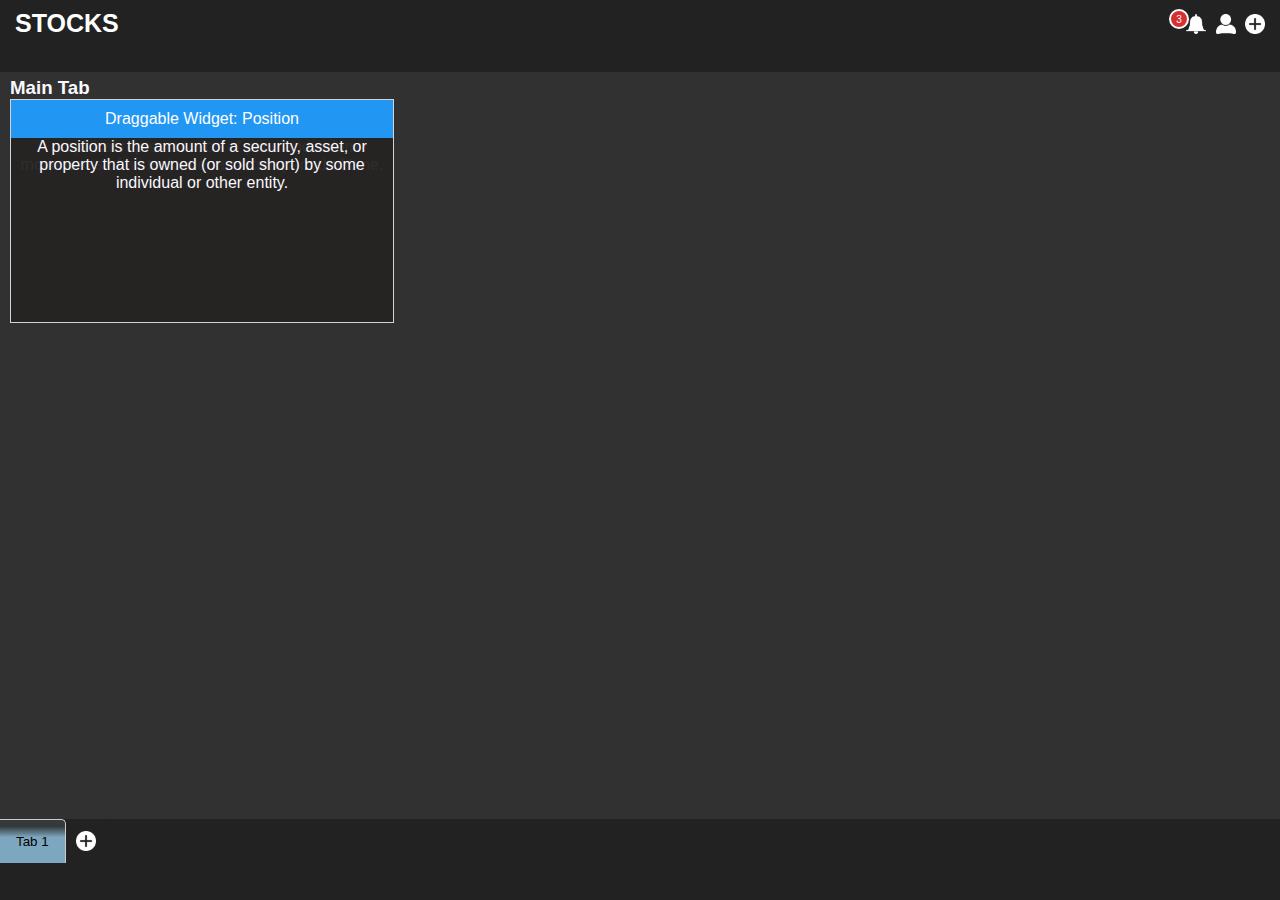
==== index.html @ 431c533c "Added Drag-able and Resizable divs (Widget windows)" ====
<!DOCTYPE html>
<html lang="en">
<head>
	<meta charset="UTF-8">
	<meta name="viewport" content="width=device-width, initial-scale=1.0">
	<title>Stocks</title>
	<link rel="stylesheet" href="./css/main_styles.css">
	<script type="text/javascript" src="./js/custom_js.js"></script>
</head>
<body>
	<header>
		<h1>stocks</h1>
		<div class = "icons">
			<div class = "notification">
	  			<a href = "#">
	  				<div class = "notBtn" href = "#">
	    				<div class = "number">3</div>
	    				<img class="fas" src="./images/36238.png" alt="">
	      				<div class = "box">
	        				<div class = "display">
	          					<div class = "nothing"> 
	            					<i class="fas fa-child stick"></i> 
	            					<div class = "cent">No Notifications</div>
	          					</div>
	          					<div class = "cont">
	             					<div class = "sec new">
	               						<a href = "#">
	               							<div class = "div_content_notification">
	                							<p class = "prof-main-txt"><img class = "" src = "./images/1633249.png">This notification is marked unread</p>
	                							<p class = "prof-sub-txt">11/7/2021 - 2:30 pm</p>
	                						</div>
	               						</a>
	            					</div>
	            					<div class = "sec new">
	               						<a href = "#">
	               							<div class = "div_content_notification">
	                							<p class = "prof-main-txt"><img class = "" src = "./images/1633249.png">This notification is marked unread</p>
	                							<p class = "prof-sub-txt">12/7/2021 - 2:00 am</p>
	                						</div>
	               						</a>
	            					</div>
	            					<div class = "sec">
	               						<a href = "#">
	               							<div class = "div_content_notification">
	                							<p class = "prof-main-txt"><img class = "" src = "./images/1633249.png">This notification is marked read</p>
	                							<p class = "prof-sub-txt">24/7/2021 - 6:30 pm</p>
	                						</div>
	               						</a>
	            					</div>
	            					<div class = "sec new">
	               						<a href = "#">
	               							<div class = "div_content_notification">
	                							<p class = "prof-main-txt"><img class = "" src = "./images/1633249.png">This notification is marked unread</p>
	                							<p class = "prof-sub-txt">25/7/2021 - 7:30 am</p>
	                						</div>
	               						</a>
	            					</div>
	             					
	         					</div>
	        				</div>
	     				</div>
	  				</div>
	    		</a>
			</div>
			<a href = "#"><img class="fas" src="./images/1633249.png" alt=""></a>
			<a href = "#"><img class="fas" src="./images/1970474.png" alt=""></a>
		</div>
	</header>
	<section id="middle-section">
		<!-- Tab content -->
		<div id="tab0" class="tabcontent">
		  <h3>Main Tab</h3>
		  <div class="popup">
		    <div class="popup-header">Draggable Widget: Quote</div>
		    <p>A stock quote is the price of a stock as quoted on an exchange. A basic quote for a specific stock provides information, such as its bid and ask price, last traded price, and volume traded.</p>
		  </div>

		  <div class="popup">
		    <div class="popup-header noselect">Draggable Widget: Order</div>
		    <p>An order is an instruction that an investor gives to buy or sell stocks on a trading platform or to a stock broker.</p>
		  </div>
		  <div class="popup">
		    <div class="popup-header noselect">Draggable Widget: Chart</div>
		    <p>A graphical representation of price and volume movements of a stock over a certain period of time.</p>
		  </div>
		  <div class="popup">
		    <div class="popup-header noselect">Draggable Widget: Position</div>
		    <p>A position is the amount of a security, asset, or property that is owned (or sold short) by some individual or other entity.</p>
		  </div>
		</div>
		

	</section>
	<footer>
		<div id="tab">
		  <button class="tablinks active" id="btnId0" onclick="openTab(this.id, 'tab0')">Tab 1
		  	<!-- <em class="tab-close">&times;</em> -->
		  </button>
		</div>
		<div id="button-tab">
			<button class="plus-image" onclick="addNewTab()"><img class="fas" src="./images/1970474.png" alt=""></button>
		</div>	

	</footer>

	<script type="text/javascript">
		
	</script>
</body>
</html>
---- css/main_styles.css ----
*{
		margin: 0;
		padding: 0;
		border:  none;
		outline: none;
		box-sizing: border-box;
	}

	a{
      text-decoration: none;
      color: black;
    }

    a:visited{
      color: black;
    }

    .box::-webkit-scrollbar-track
    {
      -webkit-box-shadow: inset 0 0 6px rgba(0,0,0,0.3);
      background-color: #F5F5F5;
      border-radius: 5px
    }

    .box::-webkit-scrollbar
    {
      width: 10px;
      background-color: #F5F5F5;
      border-radius: 5px
    }

    .box::-webkit-scrollbar-thumb
    {
      background-color: black;
      border: 2px solid black;
      border-radius: 5px
    }

    /*Header Section*/


   header {
   	-moz-box-shadow: 10px 10px 23px 0px rgba(2, 155, 247,0.2);
   	box-shadow: 10px 10px 23px 0px rgba(2, 155, 247,0.2);
   	height: 8vh;
   	vertical-align: middle;
   	padding: 1vh 10px;
   	background-color: #222;
   }

    h1 {
    	float: left;
    	padding: 0px 5px;
    	font-size: 25px;
    	text-transform: uppercase;
    	font-family: inherit;
    	/* display: block; */
    	margin: 0px;
    	color: #fff;
    }

    body{
      margin: 0;
      padding: 0;
      font-family: 'Raleway', sans-serif;
    }

    .icons {
    	display: inline;
    	float: right;
    	padding: 0px 0px 0px 0px;
    	
    }

    .notification{
      /*padding-top: 30px;*/
      position: relative;
      display: inline-block;
    }

   .number {
   	height: 20px;
   	width: 20px;
   	background-color: #d63031;
   	border-radius: 20px;
   	color: white;
   	text-align: center;
   	position: absolute;
   	top: 0px;
   	left: -68%;
   	padding: 3px;
   	border-style: solid;
   	border-width: 2px;
   	font-size: x-small;
   }

    .number:empty {
       display: none;
    }

    .notBtn{
      transition: 0.5s;
      cursor: pointer
    }

    .fas{
      width: 20px;
      height: 20px;
      /*padding: 10px 0px;*/
      color: black;
      margin-right: 10px;
      display: inline-block;
      margin: 5px 5px 0px 0px;
      filter:  invert(100%);

    }

    .box{
      width: 400px;
      height: 0px;
      border-radius: 10px;
      transition: 0.5s;
      position: absolute;
      overflow-y: scroll;
      padding: 0px;
      left: -300px;
      margin-top: 5px;
      background-color: #F4F4F4;
      -webkit-box-shadow: 10px 10px 23px 0px rgba(2, 155, 247,0.2);
      -moz-box-shadow: 10px 10px 23px 0px rgba(2, 155, 247,0.2);
      box-shadow: 10px 10px 23px 0px rgba(2, 155, 247,0.2);
      cursor: context-menu;
    }

    .fas:hover {
      color: #d63031;
    }

    .notBtn:hover > .box{
      height: 43vh
    }

    .content{
      padding: 20px;
      color: black;
      vertical-align: middle;
      text-align: left;
    }

    .gry{
      background-color: #F4F4F4;
    }

    .top{
      color: black;
      padding: 10px
    }

    .display{
      position: relative;
    }

    .cont{
      position: absolute;
      top: 0;
      width: 100%;
      height: 100%;
      background-color: #F4F4F4;
    }

    .cont:empty{
      display: none;
    }

    .stick{
      text-align: center;  
      display: block;
      font-size: 50pt;
      padding-top: 70px;
      padding-left: 80px
    }

    .stick:hover{
      color: black;
    }

    .cent{
      text-align: center;
      display: block;
    }

    .sec {
    	padding: 5px 5px;
    	background-color: #F4F4F4;
    	transition: 0.5s;
    	border-style: none none solid none;
      	border-color: rgb(174, 172, 179);
      	background-color: rgb(195, 192, 202);;
    }

    .profCont{
      padding-left: 15px;
    }
    .profTxtCont{
    	float: left;
    	width: 75%;
    }
    .profile {
    	-webkit-clip-path: circle(50% at 50% 50%);
    	clip-path: circle(50% at 50% 50%);
    	width: 15%;
    	float: left;
    }

    .prof-main-txt > img{
    	width: 50px;
    	display: block;
    	float: right;
    	margin-left: 15px;
    	border: 2px solid rgb(2, 155, 247);
    	border-radius: 50%;

    }

    .prof-main-txt {
    	color: rgb(89, 89, 104);
    	font-family: Arial, sans-serif;
    	font-size: medium;
    	text-align: justify;
    	margin: 5px 5px;
    	padding: 0px 2px 0px 2px;
    }

    .prof-sub-txt {
    	color: rgb(89, 89, 104);
    	margin: 5px 5px;
    }

    .sub{
      font-size: 1rem;
      color: grey;
    }

    .new{
      border-style: none none solid none;
      border-color: rgb(2, 155, 247);
      background-color: rgba(163, 212, 242, 0.52);
    }

    .sec:hover{
      background-color: #E6E5E5;
    }


    /*Middle Section*/
    #middle-section{
      position: relative;
    	height: 83vh;
    	background-color: #323131;
    }

    /*Footer Section*/

    footer{
    	height: 9vh;
    	vertical-align: middle;
    	/*padding: 0vh 0px;*/
    	background-color: #222;	
    }

     /* Style the tab */
    #tab {
      height: 100%;
      overflow-x: auto;

      max-width: 95%;
      /*border: 1px solid #ccc;*/
      background-color: rgb(34, 34, 34);
      float: left;

    }

    #button-tab{
      height: 100%;
      width: 5%;
      background-color: rgb(34, 34, 34);
      float: left;

    }

    /* Style the buttons that are used to open the tab content */
    #tab button {
      background-color: inherit;
      float: left;
      outline: none;
      cursor: pointer;
      padding: 14px 16px;
      transition: 0.3s;
      border-style: solid solid none none;
      border-color: #aaa5;
      border-width: 1px 1px 0px 0px;
	  border-top-right-radius: 5px;
      color: ghostwhite;

    }
    #button-tab button {
      background-color: inherit;
      float: left;
      outline: none;
      cursor: pointer;
      padding: 14px 16px;
      transition: 0.3s;
      border-style: solid solid none none;
      border-color: #aaa5;
      border-width: 1px 1px 0px 0px;
    border-top-right-radius: 5px;
      color: ghostwhite;

    }

    .plus-image{
    	padding: 7px 10px !important;
    	border:  none !important;
    }

    /* Change background color of buttons on hover */
    #tab button:hover {
      background-color: #ddd;
    }

    /* Create an active/current tablink class */
    #tab button.active {
    	/* background-color: #ccc; */
    	background-image: linear-gradient(rgba(76, 86, 91, 0.45) 15%, rgb(125, 167, 191) 40%);
    	border-style: solid solid none none;
    	border-color: #ccc;
    	border-width: 1px 1px 0px 0px;
    	color: black;
    }

    /* Style the tab content */
    .tabcontent {
      position: relative;
    	display: none;
    	padding: 5px 10px;
    	/* border: 1px solid #ccc; */
    	/* border-top: none; */
    	height: 100%;
    	color: ghostwhite;
    } 

    #tab0{
    	display: block;
    }

    .tab-content-close-btn {
      position: absolute;
      top: 5px;
      right: 5px;
      background-color: transparent;
    }

    .tab-close {
      /* margin-left: 5px; */
      color: rgb(2, 155, 247);
      font-size: 1.5rem;
      font-weight: bold;
    }
#mydiv {
  position: absolute;
  z-index: 9;
  background-color: #f1f1f1;
  text-align: center;
  border: 1px solid #d3d3d3;
}

#mydivheader {
  padding: 10px;
  cursor: move;
  z-index: 10;
  background-color: #2196F3;
  color: #fff;
}
/*    .mydiv {
      position: absolute;
      z-index: 9;
      background-color: #f1f1f1;
      text-align: center;
      border: 1px solid #d3d3d3;
      width: 25%;
      height: 200px;
      resize: both;
      overflow: auto;
      color: black;
    }

    .mydivheader {
      padding: 10px;
      cursor: move;
      z-index: 10;
      background-color: #2196F3;
      color: #fff;
    }*/
   /* .mydiv {
      position: absolute;
      z-index: 9;
      background-color: #0e0e0e;
      text-align: center;
      border: 1px solid #d3d3d3;
      width: 25%;
      height: 200px;
      resize: both;
      overflow: auto;
    }

    .mydiv p{
      color: white;
    }

    .mydivheader {
      padding: 10px;
      cursor: move;
      z-index: 10;
      background-color: rgb(35, 38, 40);
      color: #fff;
    }*/

    .popup {
      z-index: 9;
      background-color: rgba(38, 35, 35, 0.96);
      border: 1px solid #d3d3d3;
      text-align: center;
      height: 30%;
      width: 30%;
      /* max-height: 300px; */
      /* max-width: 600px; */
      color: ghostwhite;
    }

    /*Drgable */

    .popup {
      position: absolute;
      /*resize: both; !*enable this to css resize*! */
      overflow: auto;
    }

    .popup-header {
      padding: 10px;
      cursor: move;
      z-index: 10;
      background-color: #2196f3;
      color: #fff;
    }

    /*Resizeable*/

    .popup .resizer-right {
      width: 5px;
      height: 100%;
      background: transparent;
      position: absolute;
      right: 0;
      bottom: 0;
      cursor: e-resize;
    }

    .popup .resizer-bottom {
      width: 100%;
      height: 5px;
      background: transparent;
      position: absolute;
      right: 0;
      bottom: 0;
      cursor: n-resize;
    }

    .popup .resizer-both {
      width: 5px;
      height: 5px;
      background: transparent;
      z-index: 10;
      position: absolute;
      right: 0;
      bottom: 0;
      cursor: nw-resize;
    }

    /*NOSELECT*/

    .popup * {
      -webkit-touch-callout: none; /* iOS Safari */
      -webkit-user-select: none; /* Safari */
      -khtml-user-select: none; /* Konqueror HTML */
      -moz-user-select: none; /* Firefox */
      -ms-user-select: none; /* Internet Explorer/Edge */
      user-select: none; /* Non-prefixed version, currently
                                      supported by Chrome and Opera */
    }
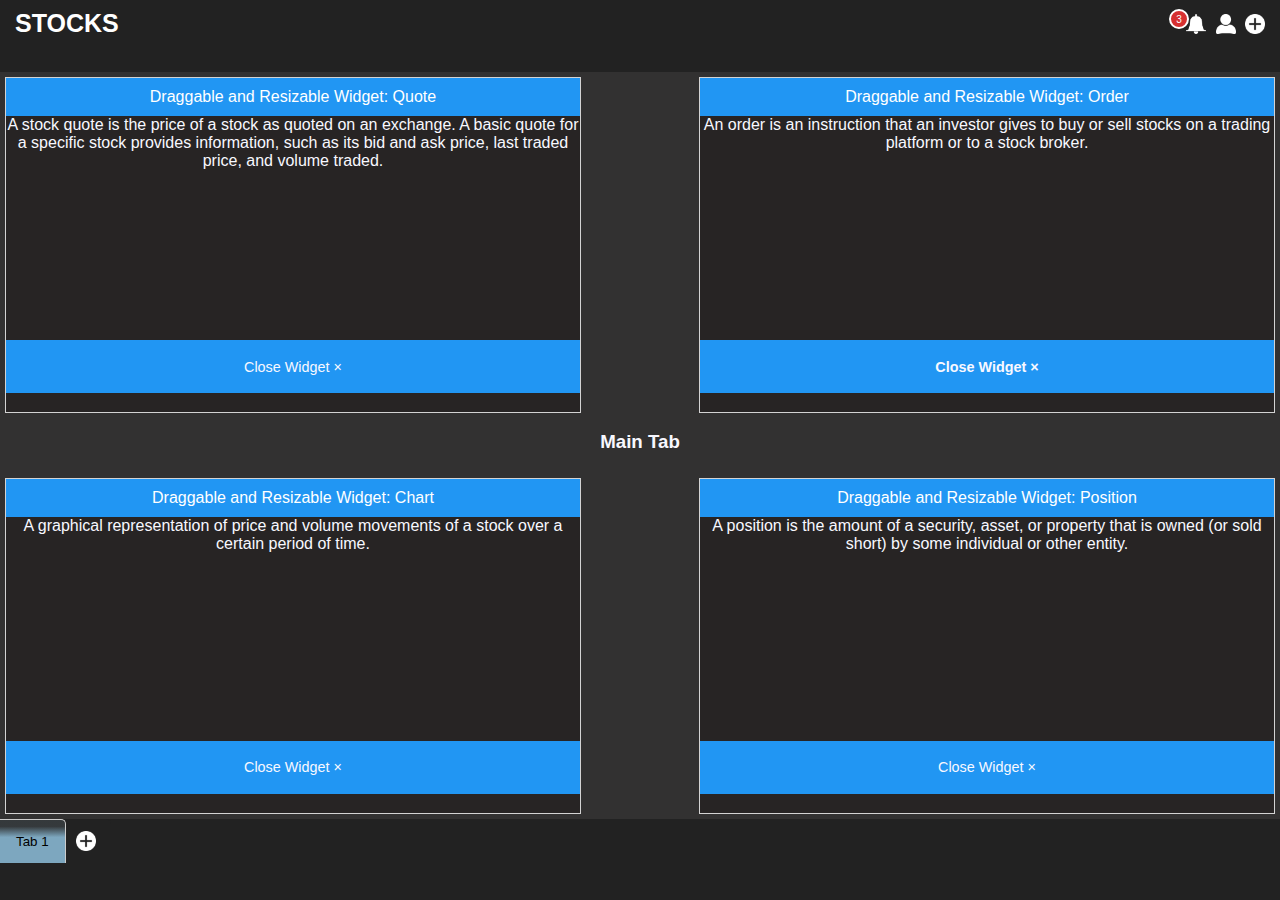
==== commit 77fcdc37: "widget close button" ====
--- a/index.html
+++ b/index.html
@@ -69,23 +69,27 @@
 	<section id="middle-section">
 		<!-- Tab content -->
 		<div id="tab0" class="tabcontent">
-		  <h3>Main Tab</h3>
-		  <div class="popup">
-		    <div class="popup-header">Draggable Widget: Quote</div>
+		  <h3 class="main-tab-heading">Main Tab</h3>
+		  <div class="popup quote-widget" id="main-tab-quote-widget">
+		    <div class="popup-header">Draggable and Resizable Widget: Quote</div>
 		    <p>A stock quote is the price of a stock as quoted on an exchange. A basic quote for a specific stock provides information, such as its bid and ask price, last traded price, and volume traded.</p>
+		    <div class="popup-footer"><button onclick="closeWidget('main-tab-quote-widget')">Close Widget &times;</button></div>
 		  </div>
 
-		  <div class="popup">
-		    <div class="popup-header noselect">Draggable Widget: Order</div>
+		  <div class="popup order-widget" id="main-tab-order-widget">
+		    <div class="popup-header noselect">Draggable and Resizable Widget: Order</div>
 		    <p>An order is an instruction that an investor gives to buy or sell stocks on a trading platform or to a stock broker.</p>
+		    <div class="popup-footer"><button onclick="closeWidget('main-tab-order-widget')"><strong>Close Widget &times;</strong></button></div>
 		  </div>
-		  <div class="popup">
-		    <div class="popup-header noselect">Draggable Widget: Chart</div>
+		  <div class="popup chart-widget" id="main-tab-chart-widget">
+		    <div class="popup-header noselect">Draggable and Resizable Widget: Chart</div>
 		    <p>A graphical representation of price and volume movements of a stock over a certain period of time.</p>
+		    <div class="popup-footer"><button onclick="closeWidget('main-tab-chart-widget')">Close Widget &times;</button></div>
 		  </div>
-		  <div class="popup">
-		    <div class="popup-header noselect">Draggable Widget: Position</div>
+		  <div class="popup position-widget" id="main-tab-position-widget">
+		    <div class="popup-header noselect">Draggable and Resizable Widget: Position</div>
 		    <p>A position is the amount of a security, asset, or property that is owned (or sold short) by some individual or other entity.</p>
+		    <div class="popup-footer"><button onclick="closeWidget('main-tab-position-widget')">Close Widget &times;</button></div>
 		  </div>
 		</div>
 		
@@ -98,7 +102,7 @@
 		  </button>
 		</div>
 		<div id="button-tab">
-			<button class="plus-image" onclick="addNewTab()"><img class="fas" src="./images/1970474.png" alt=""></button>
+			<button class="plus-image" onclick="addNewTab()" title="Click to add new tab"><img class="fas" src="./images/1970474.png" alt=""></button>
 		</div>	
 
 	</footer>
--- a/css/main_styles.css
+++ b/css/main_styles.css
@@ -115,21 +115,22 @@
 
     }
 
-    .box{
-      width: 400px;
-      height: 0px;
-      border-radius: 10px;
-      transition: 0.5s;
-      position: absolute;
-      overflow-y: scroll;
-      padding: 0px;
-      left: -300px;
-      margin-top: 5px;
-      background-color: #F4F4F4;
-      -webkit-box-shadow: 10px 10px 23px 0px rgba(2, 155, 247,0.2);
-      -moz-box-shadow: 10px 10px 23px 0px rgba(2, 155, 247,0.2);
-      box-shadow: 10px 10px 23px 0px rgba(2, 155, 247,0.2);
-      cursor: context-menu;
+    .box {
+    	width: 400px;
+    	height: 0px;
+    	border-radius: 10px;
+    	transition: 0.5s;
+    	position: absolute;
+    	overflow-y: scroll;
+    	padding: 0px;
+    	left: -311px;
+    	margin-top: 5px;
+    	background-color: #F4F4F4;
+    	-webkit-box-shadow: 10px 10px 23px 0px rgba(2, 155, 247,0.2);
+    	-moz-box-shadow: 10px 10px 23px 0px rgba(2, 155, 247,0.2);
+    	box-shadow: 10px 10px 23px 0px rgba(2, 155, 247,0.2);
+    	cursor: context-menu;
+    	z-index: +99999;
     }
 
     .fas:hover {
@@ -424,16 +425,23 @@
       background-color: rgb(35, 38, 40);
       color: #fff;
     }*/
-
+    
+    .main-tab-heading{
+        position: absolute;
+        top:48%;
+        left:25%;
+        width: 50%;
+        text-align: center;
+    }
     .popup {
       z-index: 9;
       background-color: rgba(38, 35, 35, 0.96);
       border: 1px solid #d3d3d3;
       text-align: center;
-      height: 30%;
-      width: 30%;
-      /* max-height: 300px; */
-      /* max-width: 600px; */
+      height: 45%;
+      width: 45%;
+      /*max-height: 100%;*/
+      /*max-width: 50%%;*/
       color: ghostwhite;
     }
 
@@ -443,6 +451,25 @@
       position: absolute;
       /*resize: both; !*enable this to css resize*! */
       overflow: auto;
+    }
+    
+    .quote-widget{
+        top: 5px;
+        left: 5px;
+    }
+    .order-widget{
+        top: 5px;
+        right: 5px;
+    }
+    
+    .chart-widget{
+        bottom: 5px;
+        left: 5px;
+    }
+    
+    .position-widget{
+        bottom: 5px;
+        right: 5px;
     }
 
     .popup-header {
@@ -452,7 +479,27 @@
       background-color: #2196f3;
       color: #fff;
     }
-
+    
+    .popup > p {
+        height: 67%;
+        overflow: auto;
+    }
+    
+    
+    .popup-footer {
+      padding: 10px;
+      cursor: move;
+      z-index: 10;
+      background-color: #2196f3;
+      color: #fff;
+      height: 16%;
+    }
+    .popup-footer > button {
+      height: 100%;
+      font-size: 90%;
+      background: transparent;
+      color: ghostwhite;
+    }
     /*Resizeable*/
 
     .popup .resizer-right {
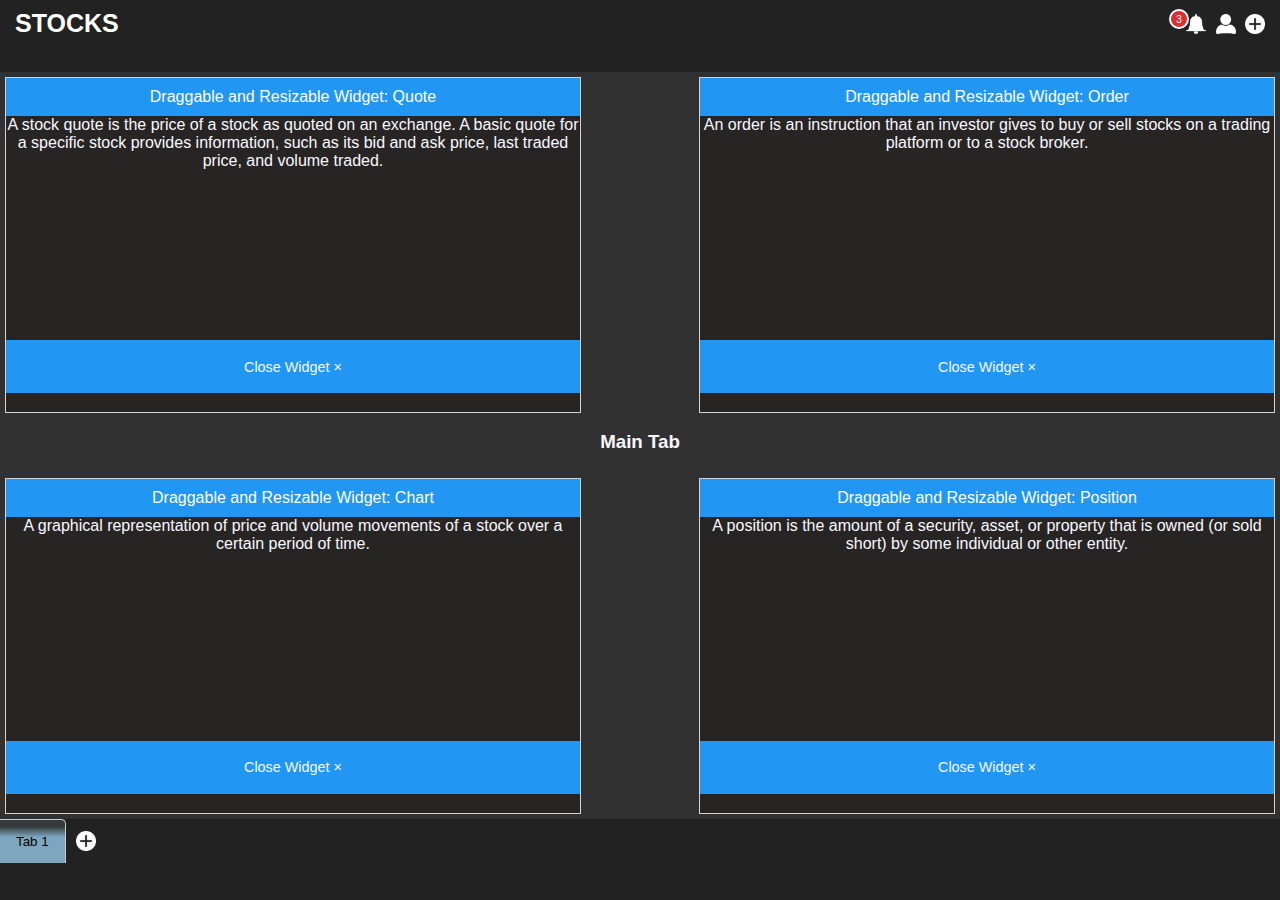
==== commit 734ca872: "add widgets to current tab" ====
--- a/index.html
+++ b/index.html
@@ -63,12 +63,20 @@
 	    		</a>
 			</div>
 			<a href = "#"><img class="fas" src="./images/1633249.png" alt=""></a>
-			<a href = "#"><img class="fas" src="./images/1970474.png" alt=""></a>
+			<a href = "#" onclick="addWidgetDropdown()" class="add-widget-dropdown" id="dropbtn">
+				<img class="fas" src="./images/1970474.png" alt="">
+			</a>
+				<div class="add-widget-dropdown-content" id="myDropdown">
+				  <a href="#" id="" onclick="addToCurrentTab('quote-widget')">quote-widget</a>
+				  <a href="#" id="" onclick="addToCurrentTab('order-widget')">order-widget</a>
+				  <a href="#" id="" onclick="addToCurrentTab('chart-widget')">chart-widget</a>
+				  <a href="#" id="" onclick="addToCurrentTab('position-widget')">position-widget</a>
+				 </div>
 		</div>
 	</header>
 	<section id="middle-section">
 		<!-- Tab content -->
-		<div id="tab0" class="tabcontent">
+		<div id="tab0" class="tabcontent currentTab">
 		  <h3 class="main-tab-heading">Main Tab</h3>
 		  <div class="popup quote-widget" id="main-tab-quote-widget">
 		    <div class="popup-header">Draggable and Resizable Widget: Quote</div>
@@ -79,7 +87,7 @@
 		  <div class="popup order-widget" id="main-tab-order-widget">
 		    <div class="popup-header noselect">Draggable and Resizable Widget: Order</div>
 		    <p>An order is an instruction that an investor gives to buy or sell stocks on a trading platform or to a stock broker.</p>
-		    <div class="popup-footer"><button onclick="closeWidget('main-tab-order-widget')"><strong>Close Widget &times;</strong></button></div>
+		    <div class="popup-footer"><button onclick="closeWidget('main-tab-order-widget')">Close Widget &times;</button></div>
 		  </div>
 		  <div class="popup chart-widget" id="main-tab-chart-widget">
 		    <div class="popup-header noselect">Draggable and Resizable Widget: Chart</div>
@@ -108,7 +116,141 @@
 	</footer>
 
 	<script type="text/javascript">
-		
+		//  Draggable Widgets
+
+		window.onload = function() {
+		  initDragElement();
+		  initResizeElement();
+		};
+
+		function initDragElement() {
+		  console.log("Dragging");
+		  var pos1 = 0,
+		    pos2 = 0,
+		    pos3 = 0,
+		    pos4 = 0;
+		  var popups = document.getElementsByClassName("popup");
+		  var elmnt = null;
+		  var currentZIndex = 100; 
+		  for (var i = 0; i < popups.length; i++) {
+		    var popup = popups[i];
+		    var header = getHeader(popup);
+
+		    popup.onmousedown = function() {
+		      this.style.zIndex = "" + ++currentZIndex;
+		    };
+
+		    if (header) {
+		      header.parentPopup = popup;
+		      header.onmousedown = dragMouseDown;
+		    }
+		  }
+
+		  function dragMouseDown(e) {
+		    
+
+		    elmnt = this.parentPopup;
+		    elmnt.style.zIndex = "" + ++currentZIndex;
+
+		    e = e || window.event;
+		    // get the mouse cursor position at startup:
+		    pos3 = e.clientX;
+		    pos4 = e.clientY;
+		    document.onmouseup = closeDragElement;
+		    // call a function whenever the cursor moves:
+		    document.onmousemove = elementDrag;
+		  }
+
+		  function elementDrag(e) {
+		  	console.log("This is a header");
+		    if (!elmnt) {
+		      return;
+		    }
+
+		    e = e || window.event;
+		    // calculate the new cursor position:
+		    pos1 = pos3 - e.clientX;
+		    pos2 = pos4 - e.clientY;
+		    pos3 = e.clientX;
+		    pos4 = e.clientY;
+		    // set the element's new position:
+		    elmnt.style.top = elmnt.offsetTop - pos2 + "px";
+		    elmnt.style.left = elmnt.offsetLeft - pos1 + "px";
+		  }
+
+		  function closeDragElement() {
+		    /* stop moving when mouse button is released:*/
+		    document.onmouseup = null;
+		    document.onmousemove = null;
+		  }
+
+		  function getHeader(element) {
+		    var headerItems = element.getElementsByClassName("popup-header");
+
+		    if (headerItems.length == 1) {
+		      return headerItems[0];
+		    }
+
+		    return null;
+		  }
+		}
+
+		function initResizeElement() {
+			console.log("Resizing");
+		  var popups = document.getElementsByClassName("popup");
+		  var element = null;
+		  var startX, startY, startWidth, startHeight;
+
+		  for (var i = 0; i < popups.length; i++) {
+		    var p = popups[i];
+
+		    var right = document.createElement("div");
+		    right.className = "resizer-right";
+		    p.appendChild(right);
+		    right.addEventListener("mousedown", initDrag, false);
+		    right.parentPopup = p;
+
+		    var bottom = document.createElement("div");
+		    bottom.className = "resizer-bottom";
+		    p.appendChild(bottom);
+		    bottom.addEventListener("mousedown", initDrag, false);
+		    bottom.parentPopup = p;
+
+		    var both = document.createElement("div");
+		    both.className = "resizer-both";
+		    p.appendChild(both);
+		    both.addEventListener("mousedown", initDrag, false);
+		    both.parentPopup = p;
+		  }
+
+		  function initDrag(e) {
+		    element = this.parentPopup;
+
+		    startX = e.clientX;
+		    startY = e.clientY;
+		    startWidth = parseInt(
+		      document.defaultView.getComputedStyle(element).width,
+		      10
+		    );
+		    startHeight = parseInt(
+		      document.defaultView.getComputedStyle(element).height,
+		      10
+		    );
+		    document.documentElement.addEventListener("mousemove", doDrag, false);
+		    document.documentElement.addEventListener("mouseup", stopDrag, false);
+		  }
+
+		  function doDrag(e) {
+		  	console.log("resizing");
+		    element.style.width = startWidth + e.clientX - startX + "px";
+		    element.style.height = startHeight + e.clientY - startY + "px";
+		  }
+
+		  function stopDrag() {
+		    document.documentElement.removeEventListener("mousemove", doDrag, false);
+		    document.documentElement.removeEventListener("mouseup", stopDrag, false);
+		  }
+		}
 	</script>
 </body>
 </html>--- a/css/main_styles.css
+++ b/css/main_styles.css
@@ -1,372 +1,329 @@
-	*{
-		margin: 0;
-		padding: 0;
-		border:  none;
-		outline: none;
-		box-sizing: border-box;
-	}
-
-	a{
-      text-decoration: none;
-      color: black;
-    }
-
-    a:visited{
-      color: black;
-    }
-
-    .box::-webkit-scrollbar-track
-    {
-      -webkit-box-shadow: inset 0 0 6px rgba(0,0,0,0.3);
-      background-color: #F5F5F5;
-      border-radius: 5px
-    }
-
-    .box::-webkit-scrollbar
-    {
-      width: 10px;
-      background-color: #F5F5F5;
-      border-radius: 5px
-    }
-
-    .box::-webkit-scrollbar-thumb
-    {
-      background-color: black;
-      border: 2px solid black;
-      border-radius: 5px
-    }
-
-    /*Header Section*/
-
-
-   header {
-   	-moz-box-shadow: 10px 10px 23px 0px rgba(2, 155, 247,0.2);
-   	box-shadow: 10px 10px 23px 0px rgba(2, 155, 247,0.2);
-   	height: 8vh;
-   	vertical-align: middle;
-   	padding: 1vh 10px;
-   	background-color: #222;
-   }
-
-    h1 {
-    	float: left;
-    	padding: 0px 5px;
-    	font-size: 25px;
-    	text-transform: uppercase;
-    	font-family: inherit;
-    	/* display: block; */
-    	margin: 0px;
-    	color: #fff;
-    }
-
-    body{
-      margin: 0;
-      padding: 0;
-      font-family: 'Raleway', sans-serif;
-    }
-
-    .icons {
-    	display: inline;
-    	float: right;
-    	padding: 0px 0px 0px 0px;
-    	
-    }
-
-    .notification{
-      /*padding-top: 30px;*/
-      position: relative;
-      display: inline-block;
-    }
-
-   .number {
-   	height: 20px;
-   	width: 20px;
-   	background-color: #d63031;
-   	border-radius: 20px;
-   	color: white;
-   	text-align: center;
-   	position: absolute;
-   	top: 0px;
-   	left: -68%;
-   	padding: 3px;
-   	border-style: solid;
-   	border-width: 2px;
-   	font-size: x-small;
-   }
-
-    .number:empty {
-       display: none;
-    }
-
-    .notBtn{
-      transition: 0.5s;
-      cursor: pointer
-    }
-
-    .fas{
-      width: 20px;
-      height: 20px;
-      /*padding: 10px 0px;*/
-      color: black;
-      margin-right: 10px;
-      display: inline-block;
-      margin: 5px 5px 0px 0px;
-      filter:  invert(100%);
-
-    }
-
-    .box {
-    	width: 400px;
-    	height: 0px;
-    	border-radius: 10px;
-    	transition: 0.5s;
-    	position: absolute;
-    	overflow-y: scroll;
-    	padding: 0px;
-    	left: -311px;
-    	margin-top: 5px;
-    	background-color: #F4F4F4;
-    	-webkit-box-shadow: 10px 10px 23px 0px rgba(2, 155, 247,0.2);
-    	-moz-box-shadow: 10px 10px 23px 0px rgba(2, 155, 247,0.2);
-    	box-shadow: 10px 10px 23px 0px rgba(2, 155, 247,0.2);
-    	cursor: context-menu;
-    	z-index: +99999;
-    }
-
-    .fas:hover {
-      color: #d63031;
-    }
-
-    .notBtn:hover > .box{
-      height: 43vh
-    }
-
-    .content{
-      padding: 20px;
-      color: black;
-      vertical-align: middle;
-      text-align: left;
-    }
-
-    .gry{
-      background-color: #F4F4F4;
-    }
-
-    .top{
-      color: black;
-      padding: 10px
-    }
-
-    .display{
-      position: relative;
-    }
-
-    .cont{
-      position: absolute;
-      top: 0;
-      width: 100%;
-      height: 100%;
-      background-color: #F4F4F4;
-    }
-
-    .cont:empty{
-      display: none;
-    }
-
-    .stick{
-      text-align: center;  
-      display: block;
-      font-size: 50pt;
-      padding-top: 70px;
-      padding-left: 80px
-    }
-
-    .stick:hover{
-      color: black;
-    }
-
-    .cent{
-      text-align: center;
-      display: block;
-    }
-
-    .sec {
-    	padding: 5px 5px;
-    	background-color: #F4F4F4;
-    	transition: 0.5s;
-    	border-style: none none solid none;
-      	border-color: rgb(174, 172, 179);
-      	background-color: rgb(195, 192, 202);;
-    }
-
-    .profCont{
-      padding-left: 15px;
-    }
-    .profTxtCont{
-    	float: left;
-    	width: 75%;
-    }
-    .profile {
-    	-webkit-clip-path: circle(50% at 50% 50%);
-    	clip-path: circle(50% at 50% 50%);
-    	width: 15%;
-    	float: left;
-    }
-
-    .prof-main-txt > img{
-    	width: 50px;
-    	display: block;
-    	float: right;
-    	margin-left: 15px;
-    	border: 2px solid rgb(2, 155, 247);
-    	border-radius: 50%;
-
-    }
-
-    .prof-main-txt {
-    	color: rgb(89, 89, 104);
-    	font-family: Arial, sans-serif;
-    	font-size: medium;
-    	text-align: justify;
-    	margin: 5px 5px;
-    	padding: 0px 2px 0px 2px;
-    }
-
-    .prof-sub-txt {
-    	color: rgb(89, 89, 104);
-    	margin: 5px 5px;
-    }
-
-    .sub{
-      font-size: 1rem;
-      color: grey;
-    }
-
-    .new{
-      border-style: none none solid none;
-      border-color: rgb(2, 155, 247);
-      background-color: rgba(163, 212, 242, 0.52);
-    }
-
-    .sec:hover{
-      background-color: #E6E5E5;
-    }
-
-
-    /*Middle Section*/
-    #middle-section{
-      position: relative;
-    	height: 83vh;
-    	background-color: #323131;
-    }
-
-    /*Footer Section*/
-
-    footer{
-    	height: 9vh;
-    	vertical-align: middle;
-    	/*padding: 0vh 0px;*/
-    	background-color: #222;	
-    }
-
-     /* Style the tab */
-    #tab {
-      height: 100%;
-      overflow-x: auto;
-
-      max-width: 95%;
-      /*border: 1px solid #ccc;*/
-      background-color: rgb(34, 34, 34);
-      float: left;
-
-    }
-
-    #button-tab{
-      height: 100%;
-      width: 5%;
-      background-color: rgb(34, 34, 34);
-      float: left;
-
-    }
-
-    /* Style the buttons that are used to open the tab content */
-    #tab button {
-      background-color: inherit;
-      float: left;
-      outline: none;
-      cursor: pointer;
-      padding: 14px 16px;
-      transition: 0.3s;
-      border-style: solid solid none none;
-      border-color: #aaa5;
-      border-width: 1px 1px 0px 0px;
-	  border-top-right-radius: 5px;
-      color: ghostwhite;
-
-    }
-    #button-tab button {
-      background-color: inherit;
-      float: left;
-      outline: none;
-      cursor: pointer;
-      padding: 14px 16px;
-      transition: 0.3s;
-      border-style: solid solid none none;
-      border-color: #aaa5;
-      border-width: 1px 1px 0px 0px;
-    border-top-right-radius: 5px;
-      color: ghostwhite;
-
-    }
-
-    .plus-image{
-    	padding: 7px 10px !important;
-    	border:  none !important;
-    }
-
-    /* Change background color of buttons on hover */
-    #tab button:hover {
-      background-color: #ddd;
-    }
-
-    /* Create an active/current tablink class */
-    #tab button.active {
-    	/* background-color: #ccc; */
-    	background-image: linear-gradient(rgba(76, 86, 91, 0.45) 15%, rgb(125, 167, 191) 40%);
-    	border-style: solid solid none none;
-    	border-color: #ccc;
-    	border-width: 1px 1px 0px 0px;
-    	color: black;
-    }
-
-    /* Style the tab content */
-    .tabcontent {
-      position: relative;
-    	display: none;
-    	padding: 5px 10px;
-    	/* border: 1px solid #ccc; */
-    	/* border-top: none; */
-    	height: 100%;
-    	color: ghostwhite;
-    } 
-
-    #tab0{
-    	display: block;
-    }
-
-    .tab-content-close-btn {
-      position: absolute;
-      top: 5px;
-      right: 5px;
-      background-color: transparent;
-    }
-
-    .tab-close {
-      /* margin-left: 5px; */
-      color: rgb(2, 155, 247);
-      font-size: 1.5rem;
-      font-weight: bold;
-    }
+
+
+* {
+  margin: 0;
+  padding: 0;
+  border: none;
+  outline: none;
+  box-sizing: border-box;
+}
+
+a {
+  text-decoration: none;
+  color: black;
+}
+
+a:visited {
+  color: black;
+}
+
+.box::-webkit-scrollbar-track {
+  -webkit-box-shadow: inset 0 0 6px rgba(0, 0, 0, 0.3);
+  background-color: #F5F5F5;
+  border-radius: 5px
+}
+
+.box::-webkit-scrollbar {
+  width: 10px;
+  background-color: #F5F5F5;
+  border-radius: 5px
+}
+
+.box::-webkit-scrollbar-thumb {
+  background-color: black;
+  border: 2px solid black;
+  border-radius: 5px
+}
+
+
+/*Header Section*/
+
+header {
+  -moz-box-shadow: 10px 10px 23px 0px rgba(2, 155, 247, 0.2);
+  box-shadow: 10px 10px 23px 0px rgba(2, 155, 247, 0.2);
+  height: 8vh;
+  vertical-align: middle;
+  padding: 1vh 10px;
+  background-color: #222;
+}
+
+h1 {
+  float: left;
+  padding: 0px 5px;
+  font-size: 25px;
+  text-transform: uppercase;
+  font-family: inherit;
+  /* display: block; */
+  margin: 0px;
+  color: #fff;
+}
+
+body {
+  margin: 0;
+  padding: 0;
+  font-family: 'Raleway', sans-serif;
+}
+
+.icons {
+  display: inline;
+  float: right;
+  padding: 0px 0px 0px 0px;
+}
+
+.notification {
+  /*padding-top: 30px;*/
+  position: relative;
+  display: inline-block;
+}
+
+.number {
+  height: 20px;
+  width: 20px;
+  background-color: #d63031;
+  border-radius: 20px;
+  color: white;
+  text-align: center;
+  position: absolute;
+  top: 0px;
+  left: -68%;
+  padding: 3px;
+  border-style: solid;
+  border-width: 2px;
+  font-size: x-small;
+}
+
+.number:empty {
+  display: none;
+}
+
+.notBtn {
+  transition: 0.5s;
+  cursor: pointer
+}
+
+.fas {
+  width: 20px;
+  height: 20px;
+  /*padding: 10px 0px;*/
+  color: black;
+  margin-right: 10px;
+  display: inline-block;
+  margin: 5px 5px 0px 0px;
+  filter: invert(100%);
+}
+
+.box {
+  width: 400px;
+  height: 0px;
+  border-radius: 10px;
+  transition: 0.5s;
+  position: absolute;
+  overflow-y: scroll;
+  padding: 0px;
+  left: -311px;
+  margin-top: 5px;
+  background-color: #F4F4F4;
+  -webkit-box-shadow: 10px 10px 23px 0px rgba(2, 155, 247, 0.2);
+  -moz-box-shadow: 10px 10px 23px 0px rgba(2, 155, 247, 0.2);
+  box-shadow: 10px 10px 23px 0px rgba(2, 155, 247, 0.2);
+  cursor: context-menu;
+  z-index: +99999;
+}
+
+.fas:hover {
+  color: #d63031;
+}
+
+.notBtn:hover>.box {
+  height: 43vh
+}
+
+.content {
+  padding: 20px;
+  color: black;
+  vertical-align: middle;
+  text-align: left;
+}
+
+.gry {
+  background-color: #F4F4F4;
+}
+
+.top {
+  color: black;
+  padding: 10px
+}
+
+.display {
+  position: relative;
+}
+
+.cont {
+  position: absolute;
+  top: 0;
+  width: 100%;
+  height: 100%;
+  background-color: #F4F4F4;
+}
+
+.cont:empty {
+  display: none;
+}
+
+.stick {
+  text-align: center;
+  display: block;
+  font-size: 50pt;
+  padding-top: 70px;
+  padding-left: 80px
+}
+
+.stick:hover {
+  color: black;
+}
+
+.cent {
+  text-align: center;
+  display: block;
+}
+
+.sec {
+  padding: 5px 5px;
+  background-color: #F4F4F4;
+  transition: 0.5s;
+  border-style: none none solid none;
+  border-color: rgb(174, 172, 179);
+  background-color: rgb(195, 192, 202);
+  ;
+}
+
+.profCont {
+  padding-left: 15px;
+}
+
+.profTxtCont {
+  float: left;
+  width: 75%;
+}
+
+.profile {
+  -webkit-clip-path: circle(50% at 50% 50%);
+  clip-path: circle(50% at 50% 50%);
+  width: 15%;
+  float: left;
+}
+
+.prof-main-txt>img {
+  width: 50px;
+  display: block;
+  float: right;
+  margin-left: 15px;
+  border: 2px solid rgb(2, 155, 247);
+  border-radius: 50%;
+}
+
+.prof-main-txt {
+  color: rgb(89, 89, 104);
+  font-family: Arial, sans-serif;
+  font-size: medium;
+  text-align: justify;
+  margin: 5px 5px;
+  padding: 0px 2px 0px 2px;
+}
+
+.prof-sub-txt {
+  color: rgb(89, 89, 104);
+  margin: 5px 5px;
+}
+
+.sub {
+  font-size: 1rem;
+  color: grey;
+}
+
+.new {
+  border-style: none none solid none;
+  border-color: rgb(2, 155, 247);
+  background-color: rgba(163, 212, 242, 0.52);
+}
+
+.sec:hover {
+  background-color: #E6E5E5;
+}
+
+.dropdown {
+  position: relative;
+  display: inline-block;
+}
+
+
+/* Dropdown Content (Hidden by Default) */
+
+.add-widget-dropdown-content {
+  display: none;
+  position: absolute;
+  background-color: #f1f1f1;
+  min-width: 160px;
+  box-shadow: 0px 8px 16px 0px rgba(0, 0, 0, 0.2);
+  z-index: +999;
+  right: 5px;
+}
+
+.add-widget-dropdown-content a {
+  color: black;
+  padding: 5px 16px;
+  text-decoration: none;
+  display: block;
+}
+
+.add-widget-dropdown-content a:hover {
+  background-color: #ddd
+}
+
+.show {
+  display: block;
+}
+
+
+/*Middle Section*/
+
+#middle-section {
+  position: relative;
+  height: 83vh;
+  background-color: #323131;
+}
+
+
+/* Style the tab content */
+
+.tabcontent {
+  position: relative;
+  display: none;
+  padding: 5px 10px;
+  /* border: 1px solid #ccc; */
+  /* border-top: none; */
+  height: 100%;
+  color: ghostwhite;
+}
+
+#tab0 {
+  display: block;
+}
+
+.tab-content-close-btn {
+  position: absolute;
+  top: 5px;
+  right: 5px;
+  background-color: transparent;
+}
+
+.tab-close {
+  /* margin-left: 5px; */
+  color: rgb(2, 155, 247);
+  font-size: 1.5rem;
+  font-weight: bold;
+}
+
 #mydiv {
   position: absolute;
   z-index: 9;
@@ -382,165 +339,219 @@
   background-color: #2196F3;
   color: #fff;
 }
-/*    .mydiv {
-      position: absolute;
-      z-index: 9;
-      background-color: #f1f1f1;
-      text-align: center;
-      border: 1px solid #d3d3d3;
-      width: 25%;
-      height: 200px;
-      resize: both;
-      overflow: auto;
-      color: black;
-    }
-
-    .mydivheader {
-      padding: 10px;
-      cursor: move;
-      z-index: 10;
-      background-color: #2196F3;
-      color: #fff;
-    }*/
-   /* .mydiv {
-      position: absolute;
-      z-index: 9;
-      background-color: #0e0e0e;
-      text-align: center;
-      border: 1px solid #d3d3d3;
-      width: 25%;
-      height: 200px;
-      resize: both;
-      overflow: auto;
-    }
-
-    .mydiv p{
-      color: white;
-    }
-
-    .mydivheader {
-      padding: 10px;
-      cursor: move;
-      z-index: 10;
-      background-color: rgb(35, 38, 40);
-      color: #fff;
-    }*/
-    
-    .main-tab-heading{
-        position: absolute;
-        top:48%;
-        left:25%;
-        width: 50%;
-        text-align: center;
-    }
-    .popup {
-      z-index: 9;
-      background-color: rgba(38, 35, 35, 0.96);
-      border: 1px solid #d3d3d3;
-      text-align: center;
-      height: 45%;
-      width: 45%;
-      /*max-height: 100%;*/
-      /*max-width: 50%%;*/
-      color: ghostwhite;
-    }
-
-    /*Drgable */
-
-    .popup {
-      position: absolute;
-      /*resize: both; !*enable this to css resize*! */
-      overflow: auto;
-    }
-    
-    .quote-widget{
-        top: 5px;
-        left: 5px;
-    }
-    .order-widget{
-        top: 5px;
-        right: 5px;
-    }
-    
-    .chart-widget{
-        bottom: 5px;
-        left: 5px;
-    }
-    
-    .position-widget{
-        bottom: 5px;
-        right: 5px;
-    }
-
-    .popup-header {
-      padding: 10px;
-      cursor: move;
-      z-index: 10;
-      background-color: #2196f3;
-      color: #fff;
-    }
-    
-    .popup > p {
-        height: 67%;
-        overflow: auto;
-    }
-    
-    
-    .popup-footer {
-      padding: 10px;
-      cursor: move;
-      z-index: 10;
-      background-color: #2196f3;
-      color: #fff;
-      height: 16%;
-    }
-    .popup-footer > button {
-      height: 100%;
-      font-size: 90%;
-      background: transparent;
-      color: ghostwhite;
-    }
-    /*Resizeable*/
-
-    .popup .resizer-right {
-      width: 5px;
-      height: 100%;
-      background: transparent;
-      position: absolute;
-      right: 0;
-      bottom: 0;
-      cursor: e-resize;
-    }
-
-    .popup .resizer-bottom {
-      width: 100%;
-      height: 5px;
-      background: transparent;
-      position: absolute;
-      right: 0;
-      bottom: 0;
-      cursor: n-resize;
-    }
-
-    .popup .resizer-both {
-      width: 5px;
-      height: 5px;
-      background: transparent;
-      z-index: 10;
-      position: absolute;
-      right: 0;
-      bottom: 0;
-      cursor: nw-resize;
-    }
-
-    /*NOSELECT*/
-
-    .popup * {
-      -webkit-touch-callout: none; /* iOS Safari */
-      -webkit-user-select: none; /* Safari */
-      -khtml-user-select: none; /* Konqueror HTML */
-      -moz-user-select: none; /* Firefox */
-      -ms-user-select: none; /* Internet Explorer/Edge */
-      user-select: none; /* Non-prefixed version, currently
+
+.main-tab-heading {
+  position: absolute;
+  top: 48%;
+  left: 25%;
+  width: 50%;
+  text-align: center;
+}
+
+.popup {
+  z-index: 9;
+  background-color: rgba(38, 35, 35, 0.96);
+  border: 1px solid #d3d3d3;
+  text-align: center;
+  height: 45%;
+  width: 45%;
+  /*max-height: 100%;*/
+  /*max-width: 50%%;*/
+  color: ghostwhite;
+}
+
+
+/*Drgable */
+
+.popup {
+  position: absolute;
+  /*resize: both; !*enable this to css resize*! */
+  overflow: auto;
+}
+
+.quote-widget {
+  top: 5px;
+  left: 5px;
+}
+
+.order-widget {
+  top: 5px;
+  right: 5px;
+}
+
+.chart-widget {
+  bottom: 5px;
+  left: 5px;
+}
+
+.position-widget {
+  bottom: 5px;
+  right: 5px;
+}
+
+.popup-header {
+  padding: 10px;
+  cursor: move;
+  z-index: 10;
+  background-color: #2196f3;
+  color: #fff;
+}
+
+.popup>p {
+  height: 67%;
+  overflow: auto;
+}
+
+.popup-footer {
+  padding: 10px;
+  cursor: move;
+  z-index: 10;
+  background-color: #2196f3;
+  color: #fff;
+  height: 16%;
+}
+
+.popup-footer>button {
+  height: 100%;
+  font-size: 90%;
+  background-color: transparent;
+  color: ghostwhite;
+}
+
+
+/*Resizeable*/
+
+.popup .resizer-right {
+  width: 5px;
+  height: 100%;
+  background: transparent;
+  position: absolute;
+  right: 0;
+  bottom: 0;
+  cursor: e-resize;
+}
+
+.popup .resizer-bottom {
+  width: 100%;
+  height: 5px;
+  background: transparent;
+  position: absolute;
+  right: 0;
+  bottom: 0;
+  cursor: n-resize;
+}
+
+.popup .resizer-both {
+  width: 5px;
+  height: 5px;
+  background: transparent;
+  z-index: 10;
+  position: absolute;
+  right: 0;
+  bottom: 0;
+  cursor: nw-resize;
+}
+
+
+/*Footer Section*/
+
+footer {
+  height: 9vh;
+  vertical-align: middle;
+  /*padding: 0vh 0px;*/
+  background-color: #222;
+}
+
+
+/* Style the tab */
+
+#tab {
+  height: 100%;
+  overflow-x: auto;
+  max-width: 95%;
+  /*border: 1px solid #ccc;*/
+  background-color: rgb(34, 34, 34);
+  float: left;
+}
+
+#button-tab {
+  height: 100%;
+  width: 5%;
+  background-color: rgb(34, 34, 34);
+  float: left;
+}
+
+
+/* Style the buttons that are used to open the tab content */
+
+#tab button {
+  background-color: inherit;
+  float: left;
+  outline: none;
+  cursor: pointer;
+  padding: 14px 16px;
+  transition: 0.3s;
+  border-style: solid solid none none;
+  border-color: #aaa5;
+  border-width: 1px 1px 0px 0px;
+  border-top-right-radius: 5px;
+  color: ghostwhite;
+}
+
+#button-tab button {
+  background-color: inherit;
+  float: left;
+  outline: none;
+  cursor: pointer;
+  padding: 14px 16px;
+  transition: 0.3s;
+  border-style: solid solid none none;
+  border-color: #aaa5;
+  border-width: 1px 1px 0px 0px;
+  border-top-right-radius: 5px;
+  color: ghostwhite;
+}
+
+.plus-image {
+  padding: 7px 10px !important;
+  border: none !important;
+}
+
+
+/* Change background color of buttons on hover */
+
+#tab button:hover {
+  background-color: #ddd;
+}
+
+
+/* Create an active/current tablink class */
+
+#tab button.active {
+  /* background-color: #ccc; */
+  background-image: linear-gradient(rgba(76, 86, 91, 0.45) 15%, rgb(125, 167, 191) 40%);
+  border-style: solid solid none none;
+  border-color: #ccc;
+  border-width: 1px 1px 0px 0px;
+  color: black;
+}
+
+
+/*NOSELECT*/
+
+.popup * {
+  -webkit-touch-callout: none;
+  /* iOS Safari */
+  -webkit-user-select: none;
+  /* Safari */
+  -khtml-user-select: none;
+  /* Konqueror HTML */
+  -moz-user-select: none;
+  /* Firefox */
+  -ms-user-select: none;
+  /* Internet Explorer/Edge */
+  user-select: none;
+  /* Non-prefixed version, currently
                                       supported by Chrome and Opera */
-    }
+}
+
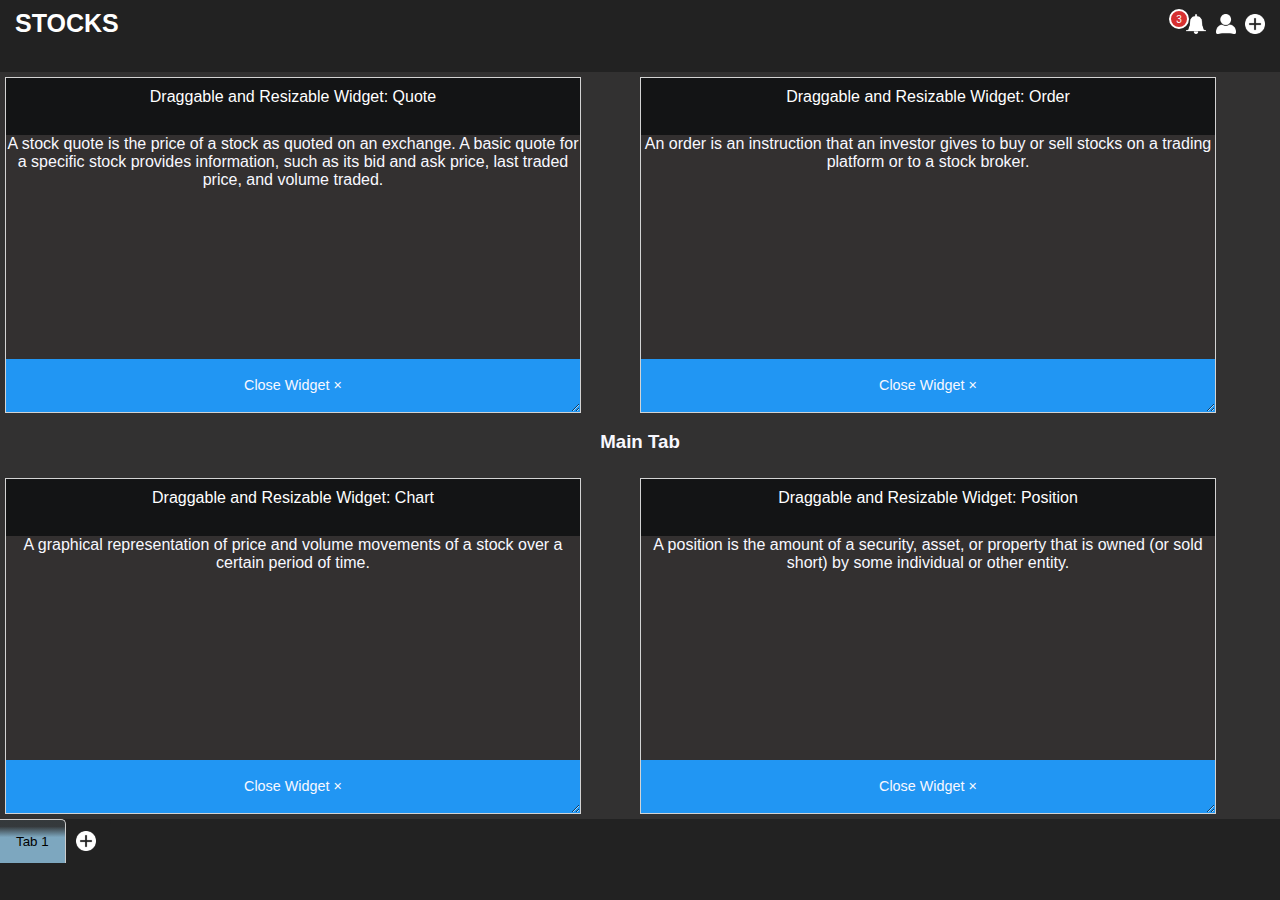
==== commit 48665c84: "added drag-able and resizable functionalities to widgets" ====
--- a/index.html
+++ b/index.html
@@ -79,23 +79,23 @@
 		<div id="tab0" class="tabcontent currentTab">
 		  <h3 class="main-tab-heading">Main Tab</h3>
 		  <div class="popup quote-widget" id="main-tab-quote-widget">
-		    <div class="popup-header">Draggable and Resizable Widget: Quote</div>
+		    <div class="popup-header" onmousedown="initDragElement(this)">Draggable and Resizable Widget: Quote</div>
 		    <p>A stock quote is the price of a stock as quoted on an exchange. A basic quote for a specific stock provides information, such as its bid and ask price, last traded price, and volume traded.</p>
 		    <div class="popup-footer"><button onclick="closeWidget('main-tab-quote-widget')">Close Widget &times;</button></div>
 		  </div>
 
 		  <div class="popup order-widget" id="main-tab-order-widget">
-		    <div class="popup-header noselect">Draggable and Resizable Widget: Order</div>
+		    <div class="popup-header noselect" onmousedown="initDragElement(this)">Draggable and Resizable Widget: Order</div>
 		    <p>An order is an instruction that an investor gives to buy or sell stocks on a trading platform or to a stock broker.</p>
 		    <div class="popup-footer"><button onclick="closeWidget('main-tab-order-widget')">Close Widget &times;</button></div>
 		  </div>
 		  <div class="popup chart-widget" id="main-tab-chart-widget">
-		    <div class="popup-header noselect">Draggable and Resizable Widget: Chart</div>
+		    <div class="popup-header noselect" onmousedown="initDragElement(this)">Draggable and Resizable Widget: Chart</div>
 		    <p>A graphical representation of price and volume movements of a stock over a certain period of time.</p>
 		    <div class="popup-footer"><button onclick="closeWidget('main-tab-chart-widget')">Close Widget &times;</button></div>
 		  </div>
 		  <div class="popup position-widget" id="main-tab-position-widget">
-		    <div class="popup-header noselect">Draggable and Resizable Widget: Position</div>
+		    <div class="popup-header noselect" onmousedown="initDragElement(this)">Draggable and Resizable Widget: Position</div>
 		    <p>A position is the amount of a security, asset, or property that is owned (or sold short) by some individual or other entity.</p>
 		    <div class="popup-footer"><button onclick="closeWidget('main-tab-position-widget')">Close Widget &times;</button></div>
 		  </div>
@@ -116,141 +116,8 @@
 	</footer>
 
 	<script type="text/javascript">
-		//  Draggable Widgets
+		
 
-		window.onload = function() {
-		  initDragElement();
-		  initResizeElement();
-		};
-
-		function initDragElement() {
-		  console.log("Dragging");
-		  var pos1 = 0,
-		    pos2 = 0,
-		    pos3 = 0,
-		    pos4 = 0;
-		  var popups = document.getElementsByClassName("popup");
-		  var elmnt = null;
-		  var currentZIndex = 100; 
-		  for (var i = 0; i < popups.length; i++) {
-		    var popup = popups[i];
-		    var header = getHeader(popup);
-
-		    popup.onmousedown = function() {
-		      this.style.zIndex = "" + ++currentZIndex;
-		    };
-
-		    if (header) {
-		      header.parentPopup = popup;
-		      header.onmousedown = dragMouseDown;
-		    }
-		  }
-
-		  function dragMouseDown(e) {
-		    
-
-		    elmnt = this.parentPopup;
-		    elmnt.style.zIndex = "" + ++currentZIndex;
-
-		    e = e || window.event;
-		    // get the mouse cursor position at startup:
-		    pos3 = e.clientX;
-		    pos4 = e.clientY;
-		    document.onmouseup = closeDragElement;
-		    // call a function whenever the cursor moves:
-		    document.onmousemove = elementDrag;
-		  }
-
-		  function elementDrag(e) {
-		  	console.log("This is a header");
-		    if (!elmnt) {
-		      return;
-		    }
-
-		    e = e || window.event;
-		    // calculate the new cursor position:
-		    pos1 = pos3 - e.clientX;
-		    pos2 = pos4 - e.clientY;
-		    pos3 = e.clientX;
-		    pos4 = e.clientY;
-		    // set the element's new position:
-		    elmnt.style.top = elmnt.offsetTop - pos2 + "px";
-		    elmnt.style.left = elmnt.offsetLeft - pos1 + "px";
-		  }
-
-		  function closeDragElement() {
-		    /* stop moving when mouse button is released:*/
-		    document.onmouseup = null;
-		    document.onmousemove = null;
-		  }
-
-		  function getHeader(element) {
-		    var headerItems = element.getElementsByClassName("popup-header");
-
-		    if (headerItems.length == 1) {
-		      return headerItems[0];
-		    }
-
-		    return null;
-		  }
-		}
-
-		function initResizeElement() {
-			console.log("Resizing");
-		  var popups = document.getElementsByClassName("popup");
-		  var element = null;
-		  var startX, startY, startWidth, startHeight;
-
-		  for (var i = 0; i < popups.length; i++) {
-		    var p = popups[i];
-
-		    var right = document.createElement("div");
-		    right.className = "resizer-right";
-		    p.appendChild(right);
-		    right.addEventListener("mousedown", initDrag, false);
-		    right.parentPopup = p;
-
-		    var bottom = document.createElement("div");
-		    bottom.className = "resizer-bottom";
-		    p.appendChild(bottom);
-		    bottom.addEventListener("mousedown", initDrag, false);
-		    bottom.parentPopup = p;
-
-		    var both = document.createElement("div");
-		    both.className = "resizer-both";
-		    p.appendChild(both);
-		    both.addEventListener("mousedown", initDrag, false);
-		    both.parentPopup = p;
-		  }
-
-		  function initDrag(e) {
-		    element = this.parentPopup;
-
-		    startX = e.clientX;
-		    startY = e.clientY;
-		    startWidth = parseInt(
-		      document.defaultView.getComputedStyle(element).width,
-		      10
-		    );
-		    startHeight = parseInt(
-		      document.defaultView.getComputedStyle(element).height,
-		      10
-		    );
-		    document.documentElement.addEventListener("mousemove", doDrag, false);
-		    document.documentElement.addEventListener("mouseup", stopDrag, false);
-		  }
-
-		  function doDrag(e) {
-		  	console.log("resizing");
-		    element.style.width = startWidth + e.clientX - startX + "px";
-		    element.style.height = startHeight + e.clientY - startY + "px";
-		  }
-
-		  function stopDrag() {
-		    document.documentElement.removeEventListener("mousemove", doDrag, false);
-		    document.documentElement.removeEventListener("mouseup", stopDrag, false);
-		  }
-		}
 	</script>
 </body>
 </html>--- a/css/main_styles.css
+++ b/css/main_styles.css
@@ -322,6 +322,9 @@
   color: rgb(2, 155, 247);
   font-size: 1.5rem;
   font-weight: bold;
+  position: absolute;
+  right: 2.5%;
+  z-index: +9999999;
 }
 
 #mydiv {
@@ -350,7 +353,7 @@
 
 .popup {
   z-index: 9;
-  background-color: rgba(38, 35, 35, 0.96);
+  background-color: rgba(51, 48, 48, 0.96);
   border: 1px solid #d3d3d3;
   text-align: center;
   height: 45%;
@@ -365,7 +368,7 @@
 
 .popup {
   position: absolute;
-  /*resize: both; !*enable this to css resize*! */
+  resize: both; 
   overflow: auto;
 }
 
@@ -376,7 +379,7 @@
 
 .order-widget {
   top: 5px;
-  right: 5px;
+  right: 5%;
 }
 
 .chart-widget {
@@ -386,14 +389,15 @@
 
 .position-widget {
   bottom: 5px;
-  right: 5px;
+  right: 5%;
 }
 
 .popup-header {
   padding: 10px;
+  height: 17%;
   cursor: move;
   z-index: 10;
-  background-color: #2196f3;
+  background-color: #131415;
   color: #fff;
 }
 
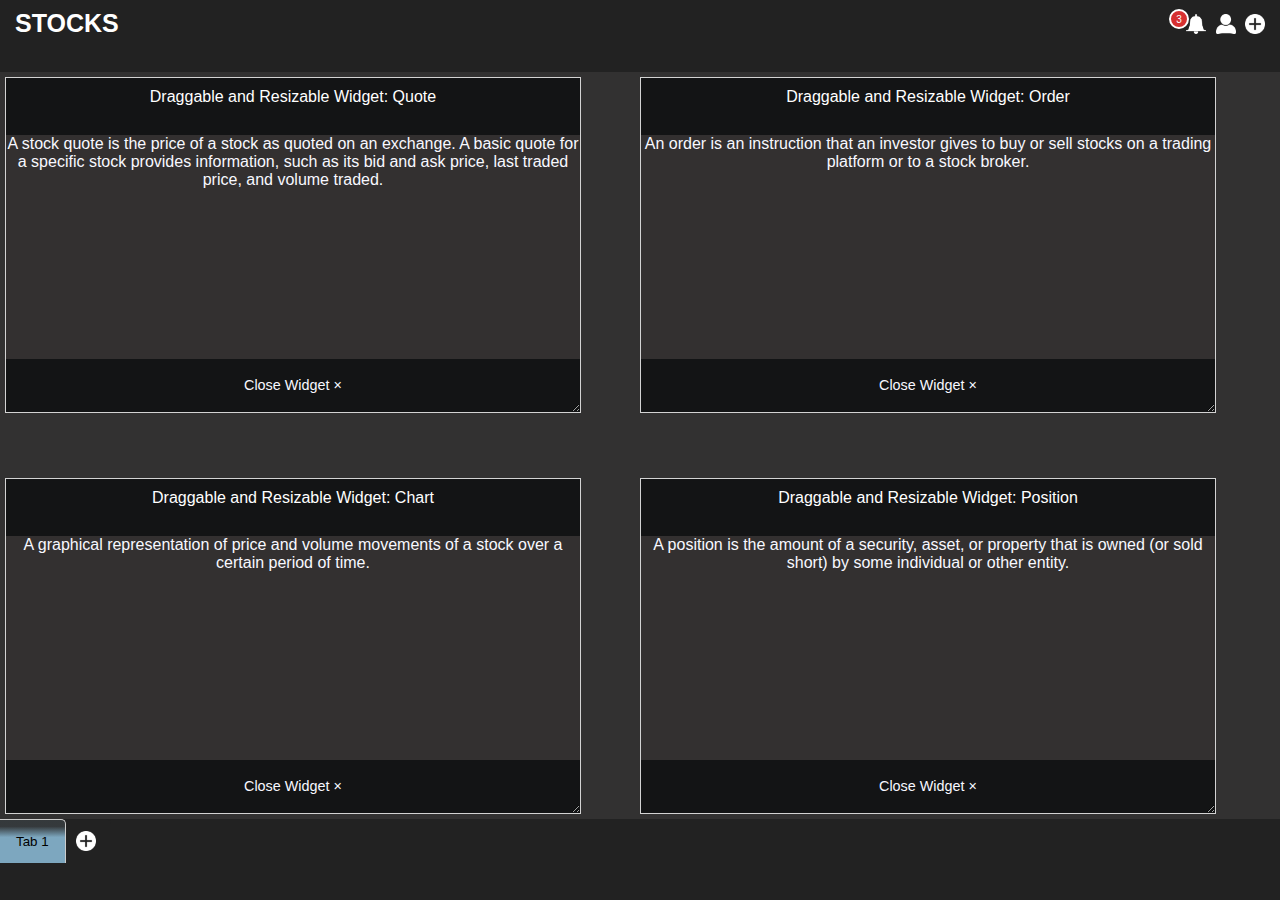
==== commit fe46c916: "just added background-color to popup footer" ====
--- a/index.html
+++ b/index.html
@@ -77,7 +77,6 @@
 	<section id="middle-section">
 		<!-- Tab content -->
 		<div id="tab0" class="tabcontent currentTab">
-		  <h3 class="main-tab-heading">Main Tab</h3>
 		  <div class="popup quote-widget" id="main-tab-quote-widget">
 		    <div class="popup-header" onmousedown="initDragElement(this)">Draggable and Resizable Widget: Quote</div>
 		    <p>A stock quote is the price of a stock as quoted on an exchange. A basic quote for a specific stock provides information, such as its bid and ask price, last traded price, and volume traded.</p>
--- a/css/main_styles.css
+++ b/css/main_styles.css
@@ -410,7 +410,7 @@
   padding: 10px;
   cursor: move;
   z-index: 10;
-  background-color: #2196f3;
+  background-color: #131415;
   color: #fff;
   height: 16%;
 }
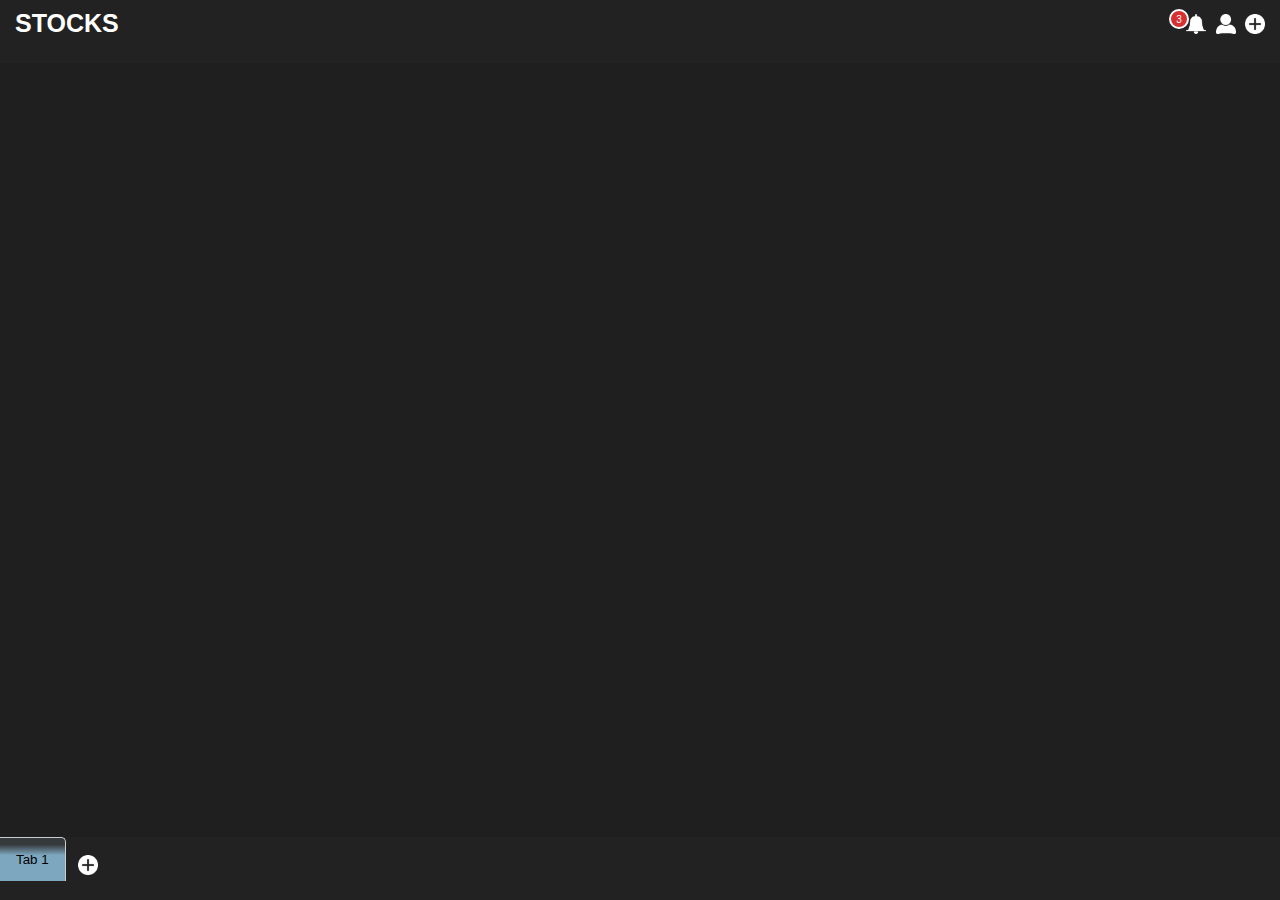
==== commit 7f92e5a9: "Final Changes" ====
--- a/index.html
+++ b/index.html
@@ -1,6 +1,4 @@
-<!DOCTYPE html>
-<html lang="en">
-<head>
+<html lang="en"><head>
 	<meta charset="UTF-8">
 	<meta name="viewport" content="width=device-width, initial-scale=1.0">
 	<title>Stocks</title>
@@ -9,49 +7,49 @@
 </head>
 <body>
 	<header>
-		<h1>stocks</h1>
-		<div class = "icons">
-			<div class = "notification">
-	  			<a href = "#">
-	  				<div class = "notBtn" href = "#">
-	    				<div class = "number">3</div>
+		<h1 class="header-h1">stocks</h1>
+		<div class="icons">
+			<div class="notification">
+	  			<a href="#">
+	  				</a><div class="notBtn" href="#"><a href="#">
+	    				<div class="number">3</div>
 	    				<img class="fas" src="./images/36238.png" alt="">
-	      				<div class = "box">
-	        				<div class = "display">
-	          					<div class = "nothing"> 
+	      				</a><div class="box"><a href="#">
+	        				</a><div class="display"><a href="#">
+	          					<div class="nothing"> 
 	            					<i class="fas fa-child stick"></i> 
-	            					<div class = "cent">No Notifications</div>
+	            					<div class="cent">No Notifications</div>
 	          					</div>
-	          					<div class = "cont">
-	             					<div class = "sec new">
-	               						<a href = "#">
-	               							<div class = "div_content_notification">
-	                							<p class = "prof-main-txt"><img class = "" src = "./images/1633249.png">This notification is marked unread</p>
-	                							<p class = "prof-sub-txt">11/7/2021 - 2:30 pm</p>
+	          					</a><div class="cont"><a href="#">
+	             					</a><div class="sec new"><a href="#">
+	               						</a><a href="#">
+	               							<div class="div_content_notification">
+	                							<p class="prof-main-txt"><img class="" src="./images/1633249.png">This notification is marked unread</p>
+	                							<p class="prof-sub-txt">11/7/2021 - 2:30 pm</p>
 	                						</div>
 	               						</a>
 	            					</div>
-	            					<div class = "sec new">
-	               						<a href = "#">
-	               							<div class = "div_content_notification">
-	                							<p class = "prof-main-txt"><img class = "" src = "./images/1633249.png">This notification is marked unread</p>
-	                							<p class = "prof-sub-txt">12/7/2021 - 2:00 am</p>
+	            					<div class="sec new">
+	               						<a href="#">
+	               							<div class="div_content_notification">
+	                							<p class="prof-main-txt"><img class="" src="./images/1633249.png">This notification is marked unread</p>
+	                							<p class="prof-sub-txt">12/7/2021 - 2:00 am</p>
 	                						</div>
 	               						</a>
 	            					</div>
-	            					<div class = "sec">
-	               						<a href = "#">
-	               							<div class = "div_content_notification">
-	                							<p class = "prof-main-txt"><img class = "" src = "./images/1633249.png">This notification is marked read</p>
-	                							<p class = "prof-sub-txt">24/7/2021 - 6:30 pm</p>
+	            					<div class="sec">
+	               						<a href="#">
+	               							<div class="div_content_notification">
+	                							<p class="prof-main-txt"><img class="" src="./images/1633249.png">This notification is marked read</p>
+	                							<p class="prof-sub-txt">24/7/2021 - 6:30 pm</p>
 	                						</div>
 	               						</a>
 	            					</div>
-	            					<div class = "sec new">
-	               						<a href = "#">
-	               							<div class = "div_content_notification">
-	                							<p class = "prof-main-txt"><img class = "" src = "./images/1633249.png">This notification is marked unread</p>
-	                							<p class = "prof-sub-txt">25/7/2021 - 7:30 am</p>
+	            					<div class="sec new">
+	               						<a href="#">
+	               							<div class="div_content_notification">
+	                							<p class="prof-main-txt"><img class="" src="./images/1633249.png">This notification is marked unread</p>
+	                							<p class="prof-sub-txt">25/7/2021 - 7:30 am</p>
 	                						</div>
 	               						</a>
 	            					</div>
@@ -60,10 +58,10 @@
 	        				</div>
 	     				</div>
 	  				</div>
-	    		</a>
+	    		
 			</div>
-			<a href = "#"><img class="fas" src="./images/1633249.png" alt=""></a>
-			<a href = "#" onclick="addWidgetDropdown()" class="add-widget-dropdown" id="dropbtn">
+			<a href="#" onclick="openProfileDiv()"><img class="fas" src="./images/1633249.png" alt=""></a>
+			<a href="#" onclick="addWidgetDropdown()" class="add-widget-dropdown" id="dropbtn">
 				<img class="fas" src="./images/1970474.png" alt="">
 			</a>
 				<div class="add-widget-dropdown-content" id="myDropdown">
@@ -75,29 +73,53 @@
 		</div>
 	</header>
 	<section id="middle-section">
+		<div id="profile">
+		  <button onclick="closeProfileDiv()">&times;</button>
+		  <div id="profile-content">
+			  <div class="card">
+			    <img src="./images/201016.jpeg" alt="John">
+			    <h1 class="profile-card-name">Sriviswanath</h1>
+			    <p class="profile-card-title">CEO &amp; Founder, RCBS</p>
+			    <address>
+			    	<p>42-168</p>
+			    	<p>Agraharam Street</p>
+			    	<p>Visakhapatnam.</p>
+			    	<p>530001</p>
+			    </address>
+			  </div>
+			  <div class="card-footer">
+			  	<a href="#" title="facebook"><img src="./images/fb.png" alt=""></a>
+			  	<a href="#" title="linkedin"><img src="./images/li.png" alt=""></a>
+			  	<a href="#" title="youtube"><img src="./images/yt.png" alt=""></a>
+			  </div>
+
+		  </div>
+		</div>
+
+
 		<!-- Tab content -->
 		<div id="tab0" class="tabcontent currentTab">
-		  <div class="popup quote-widget" id="main-tab-quote-widget">
-		    <div class="popup-header" onmousedown="initDragElement(this)">Draggable and Resizable Widget: Quote</div>
+		  <!-- <div class="popup quote-widget" id="main-tab-quote-widget">
+		    <div class="popup-header" onmousedown="initDragElement()">Quote</div>
 		    <p>A stock quote is the price of a stock as quoted on an exchange. A basic quote for a specific stock provides information, such as its bid and ask price, last traded price, and volume traded.</p>
-		    <div class="popup-footer"><button onclick="closeWidget('main-tab-quote-widget')">Close Widget &times;</button></div>
+		    <div class="popup-footer"><button onclick="closeWidget('main-tab-quote-widget')">Close Widget ×</button></div>
 		  </div>
 
 		  <div class="popup order-widget" id="main-tab-order-widget">
-		    <div class="popup-header noselect" onmousedown="initDragElement(this)">Draggable and Resizable Widget: Order</div>
+		    <div class="popup-header noselect" onmousedown="initDragElement()">Order</div>
 		    <p>An order is an instruction that an investor gives to buy or sell stocks on a trading platform or to a stock broker.</p>
-		    <div class="popup-footer"><button onclick="closeWidget('main-tab-order-widget')">Close Widget &times;</button></div>
+		    <div class="popup-footer"><button onclick="closeWidget('main-tab-order-widget')">Close Widget ×</button></div>
 		  </div>
 		  <div class="popup chart-widget" id="main-tab-chart-widget">
-		    <div class="popup-header noselect" onmousedown="initDragElement(this)">Draggable and Resizable Widget: Chart</div>
+		    <div class="popup-header noselect" onmousedown="initDragElement()">Chart</div>
 		    <p>A graphical representation of price and volume movements of a stock over a certain period of time.</p>
-		    <div class="popup-footer"><button onclick="closeWidget('main-tab-chart-widget')">Close Widget &times;</button></div>
+		    <div class="popup-footer"><button onclick="closeWidget('main-tab-chart-widget')">Close Widget ×</button></div>
 		  </div>
 		  <div class="popup position-widget" id="main-tab-position-widget">
-		    <div class="popup-header noselect" onmousedown="initDragElement(this)">Draggable and Resizable Widget: Position</div>
+		    <div class="popup-header noselect" onmousedown="initDragElement()">Position</div>
 		    <p>A position is the amount of a security, asset, or property that is owned (or sold short) by some individual or other entity.</p>
-		    <div class="popup-footer"><button onclick="closeWidget('main-tab-position-widget')">Close Widget &times;</button></div>
-		  </div>
+		    <div class="popup-footer"><button onclick="closeWidget('main-tab-position-widget')">Close Widget ×</button></div>
+		  </div> -->
 		</div>
 		
 
@@ -114,9 +136,4 @@
 
 	</footer>
 
-	<script type="text/javascript">
-		
-
-	</script>
-</body>
-</html>+</body></html>--- a/css/main_styles.css
+++ b/css/main_styles.css
@@ -41,13 +41,13 @@
 header {
   -moz-box-shadow: 10px 10px 23px 0px rgba(2, 155, 247, 0.2);
   box-shadow: 10px 10px 23px 0px rgba(2, 155, 247, 0.2);
-  height: 8vh;
+  height: 7%;
   vertical-align: middle;
   padding: 1vh 10px;
   background-color: #222;
 }
 
-h1 {
+.header-h1 {
   float: left;
   padding: 0px 5px;
   font-size: 25px;
@@ -70,6 +70,128 @@
   padding: 0px 0px 0px 0px;
 }
 
+#profile {
+  position: fixed;
+  display: none;
+  width: 100%;
+  height: 100%;
+  top: 0;
+  left: 0;
+  right: 0;
+  bottom: 0;
+  background-color: rgb(0,0,0);
+  z-index: 10;
+  cursor: pointer;
+}
+
+#profile button{
+    position: absolute;
+    top: 10px;
+    right: 2%;
+    background: transparent;
+    color: rgb(2, 155, 247);
+    font-size: 2rem;
+}
+
+#profile-content {
+  position: absolute;
+  width: 50%;
+  top: 50%;
+  left: 50%;
+  /* font-size: 50px; */
+  color: white;
+  padding: 10px;
+  transform: translate(-50%,-50%);
+  -ms-transform: translate(-50%,-50%);
+  border: 1px solid rgba(95, 97, 98, 0.24);
+  border-radius: 5px;
+}
+
+.card img{
+  width: 50%;
+  border-radius: 50%;
+  border: 3px outset rgb(2, 155, 247);
+}
+
+.card {
+  box-shadow: 0 4px 8px 0 rgba(0, 0, 0, 0.2);
+  max-width: 100%;
+  text-align: center;
+}
+
+address{
+  border-top:  1px solid rgb(2, 155, 247);
+}
+
+address p{
+  margin: 5px 0px;
+  color: transparent;
+  background-clip: text;
+  -webkit-background-clip: text;
+  background-image: linear-gradient(to right,aqua 25%,rgb(2, 155, 247) 75%);
+  background-image: -webkit-linear-gradient(to right,aqua 25%,rgb(2, 155, 247) 75%);
+}
+
+.profile-card-title {
+  color: grey;
+  font-size: 18px;
+  margin: 10px 0px;
+}
+
+.profile-card-name {
+  margin-top: 10px;
+  color: transparent;
+  background-clip: text;
+  -webkit-background-clip: text;
+  background-image: linear-gradient(to right,aqua 25%,gray 50%,red 75%);
+  background-image: -webkit-linear-gradient(to right,aqua 25%,gray 50%,red 75%);
+  background-color: red;
+  text-transform: uppercase;
+}
+
+.profile-content-btn {
+  border: none;
+  outline: 0;
+  display: inline-block;
+  padding: 8px;
+  color: white;
+  background-color: #000;
+  text-align: center;
+  cursor: pointer;
+  width: 100%;
+  font-size: 18px;
+}
+
+a {
+  text-decoration: none;
+  font-size: 22px;
+  color: black;
+}
+
+.profile-content-btn:hover, a:hover {
+  opacity: 0.7;
+}
+.card-footer {
+  width: 100%;
+  background-color: #123654;
+  background-image: linear-gradient(to right,rgb(2, 155, 247) 25%,aqua 75%);
+  background-image: -webkit-linear-gradient(to right,rgb(2, 155, 247) 25%,aqua 75%);
+  height: 30px;
+  padding: 5px;
+  text-align: center;
+}
+
+.card-footer a{
+  /*background-color: black;*/
+}
+
+.card-footer a > img {
+  width: 20px;
+  height: 20px;
+  display: inline-block;
+  /*filter: invert(100%);*/
+}
+
 .notification {
   /*padding-top: 30px;*/
   position: relative;
@@ -122,16 +244,12 @@
   padding: 0px;
   left: -311px;
   margin-top: 5px;
-  background-color: #F4F4F4;
+  background-color: #2B2828;
   -webkit-box-shadow: 10px 10px 23px 0px rgba(2, 155, 247, 0.2);
   -moz-box-shadow: 10px 10px 23px 0px rgba(2, 155, 247, 0.2);
   box-shadow: 10px 10px 23px 0px rgba(2, 155, 247, 0.2);
   cursor: context-menu;
-  z-index: +99999;
-}
-
-.fas:hover {
-  color: #d63031;
+  z-index: +99999999;
 }
 
 .notBtn:hover>.box {
@@ -213,13 +331,14 @@
   float: left;
 }
 
-.prof-main-txt>img {
+.prof-main-txt > img {
   width: 50px;
   display: block;
   float: right;
   margin-left: 15px;
-  border: 2px solid rgb(2, 155, 247);
+  border: 1px solid rgb(2, 155, 247);
   border-radius: 50%;
+  filter: invert(30%);
 }
 
 .prof-main-txt {
@@ -244,14 +363,14 @@
 .new {
   border-style: none none solid none;
   border-color: rgb(2, 155, 247);
-  background-color: rgba(163, 212, 242, 0.52);
+  background-color: rgb(19, 19, 19);
 }
 
 .sec:hover {
   background-color: #E6E5E5;
 }
 
-.dropdown {
+#dropbtn {
   position: relative;
   display: inline-block;
 }
@@ -265,19 +384,29 @@
   background-color: #f1f1f1;
   min-width: 160px;
   box-shadow: 0px 8px 16px 0px rgba(0, 0, 0, 0.2);
-  z-index: +999;
+  z-index: +99999999;
   right: 5px;
 }
 
 .add-widget-dropdown-content a {
-  color: black;
+  color: #f7f1f1;
   padding: 5px 16px;
   text-decoration: none;
   display: block;
+  background: rgb(19, 19, 19);
+  font-size: 1rem;
+  text-transform: capitalize;
+  border-bottom: 1px solid rgb(2, 155, 247);
+  padding: 7px;
+  color:  rgb(89, 89, 104);
+}
+
+#dropbtn:hover #myDropdown{
+  display: block;
 }
 
 .add-widget-dropdown-content a:hover {
-  background-color: #ddd
+  background-color: rgb(17, 17, 17)
 }
 
 .show {
@@ -289,8 +418,8 @@
 
 #middle-section {
   position: relative;
-  height: 83vh;
-  background-color: #323131;
+  height: 86%;
+  background-color: #201f1f;
 }
 
 
@@ -354,23 +483,20 @@
 .popup {
   z-index: 9;
   background-color: rgba(51, 48, 48, 0.96);
-  border: 1px solid #d3d3d3;
-  text-align: center;
-  height: 45%;
-  width: 45%;
-  /*max-height: 100%;*/
-  /*max-width: 50%%;*/
+  border: 1px solid #6664647A;
+  border-radius: 5px;
+  text-align: center;
+  height: 49%;
+  width: 47%;
   color: ghostwhite;
-}
-
-
-/*Drgable */
-
-.popup {
   position: absolute;
   resize: both; 
   overflow: auto;
 }
+
+/*Drgable */
+
+
 
 .quote-widget {
   top: 5px;
@@ -460,7 +586,7 @@
 /*Footer Section*/
 
 footer {
-  height: 9vh;
+  height: 7%;
   vertical-align: middle;
   /*padding: 0vh 0px;*/
   background-color: #222;
@@ -483,6 +609,7 @@
   width: 5%;
   background-color: rgb(34, 34, 34);
   float: left;
+  padding:  1%;
 }
 
 
@@ -507,7 +634,7 @@
   float: left;
   outline: none;
   cursor: pointer;
-  padding: 14px 16px;
+  /*padding: 14px 16px;*/
   transition: 0.3s;
   border-style: solid solid none none;
   border-color: #aaa5;
@@ -517,7 +644,6 @@
 }
 
 .plus-image {
-  padding: 7px 10px !important;
   border: none !important;
 }
 
@@ -540,22 +666,11 @@
   color: black;
 }
 
-
-/*NOSELECT*/
-
-.popup * {
-  -webkit-touch-callout: none;
-  /* iOS Safari */
-  -webkit-user-select: none;
-  /* Safari */
-  -khtml-user-select: none;
-  /* Konqueror HTML */
-  -moz-user-select: none;
-  /* Firefox */
-  -ms-user-select: none;
-  /* Internet Explorer/Edge */
-  user-select: none;
-  /* Non-prefixed version, currently
-                                      supported by Chrome and Opera */
-}
-
+/*Responsive*/
+
+@media screen and (max-width: 767px) {
+  .popup {
+    width: 90%;
+    margin:  auto;
+  }
+}
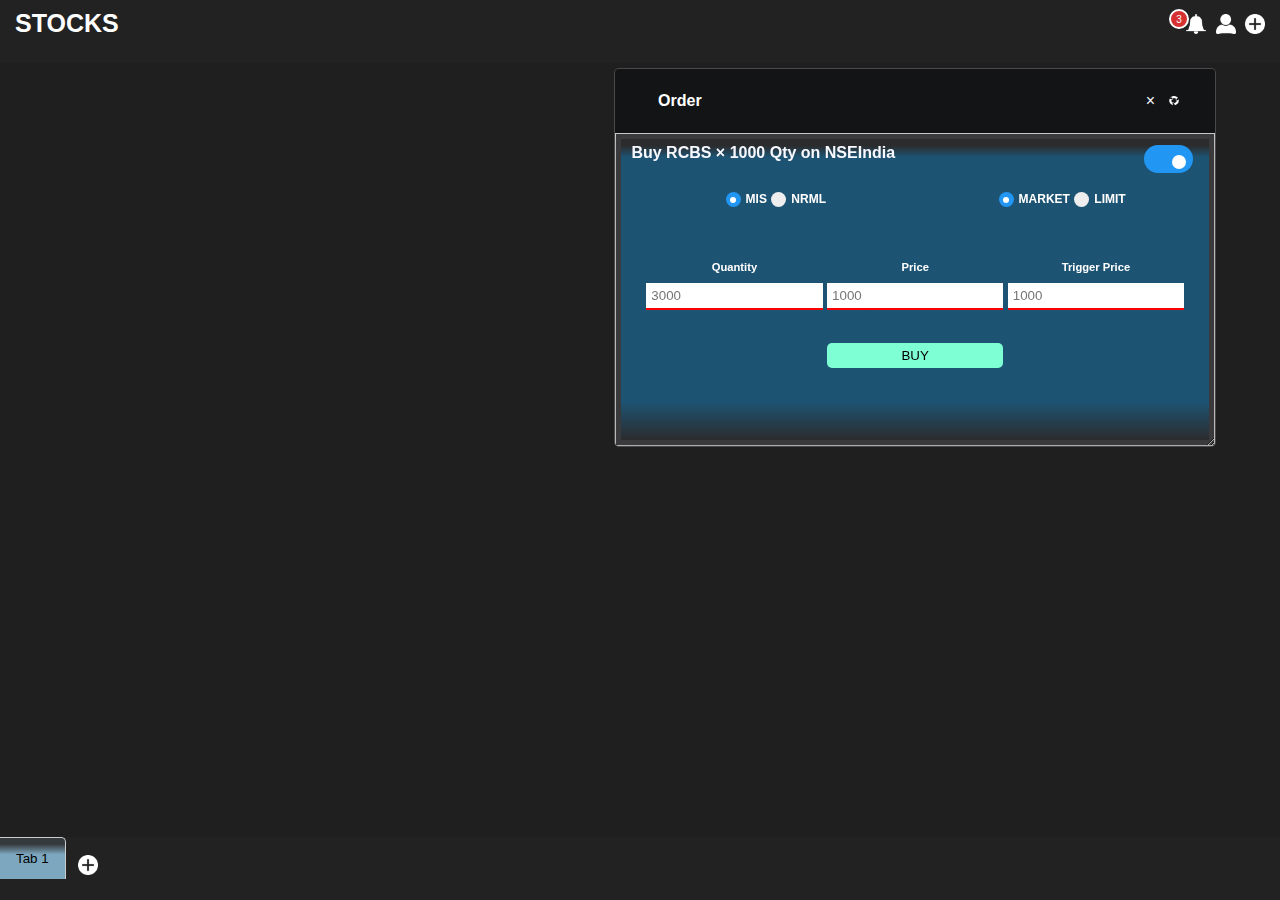
==== commit 7c8b3bcf: "Order widget modified" ====
--- a/index.html
+++ b/index.html
@@ -98,29 +98,181 @@
 
 
 		<!-- Tab content -->
-		<div id="tab0" class="tabcontent currentTab">
-		  <!-- <div class="popup quote-widget" id="main-tab-quote-widget">
-		    <div class="popup-header" onmousedown="initDragElement()">Quote</div>
+		<div id="tab0" class="tabcontent currentTab"> 
+		  <!--<div class="popup quote-widget" id="main-tab-quote-widget">
+		    <div class="popup-header" onmousedown="initDragElement()"><h4>Quote</h4> <button onclick="closeWidget('main-tab-quote-widget')">×</button></div>
 		    <p>A stock quote is the price of a stock as quoted on an exchange. A basic quote for a specific stock provides information, such as its bid and ask price, last traded price, and volume traded.</p>
-		    <div class="popup-footer"><button onclick="closeWidget('main-tab-quote-widget')">Close Widget ×</button></div>
-		  </div>
+		   
+		  </div> -->
 
 		  <div class="popup order-widget" id="main-tab-order-widget">
-		    <div class="popup-header noselect" onmousedown="initDragElement()">Order</div>
-		    <p>An order is an instruction that an investor gives to buy or sell stocks on a trading platform or to a stock broker.</p>
-		    <div class="popup-footer"><button onclick="closeWidget('main-tab-order-widget')">Close Widget ×</button></div>
-		  </div>
-		  <div class="popup chart-widget" id="main-tab-chart-widget">
-		    <div class="popup-header noselect" onmousedown="initDragElement()">Chart</div>
+		    <div class="popup-header noselect" onmousedown="initDragElement()">
+		    	<h4>Order</h4> 
+		    	<button onclick="closeWidget('main-tab-order-widget')" class="widget-close">×</button>
+		    	<button onclick="flipkart('flipCard')" class="flip-back" id="main-tab-order-widget-flip-btn" title="flip"><img src="./images/rotate.png" alt="Flip"></button>
+		    </div>
+		    
+			    <div class="scene scene--card">
+			      <div class="card" id="flipCard">
+
+			        <div class="card__face card__face--front">
+			        	<div id="order-box">
+			        	  <div class="order-box-header">
+			        	    <span class="buy-statement">Buy RCBS &times; 1000 Qty on NSEIndia</span>
+			        	    <label class="switch">
+			        	      <input type="checkbox" checked>
+			        	      <span class="slider round"></span>
+			        	    </label>
+			        	  </div>
+			        	  <div class="order-box-content">
+				        	  <div class="left-radio-btn-container">
+					        	  <label class="radio-container">MIS
+					        	    <input type="radio" checked="checked" name="left-group">
+					        	    <span class="checkmark"></span>
+					        	  </label>
+					        	  <label class="radio-container">NRML
+					        	    <input type="radio" name="left-group">
+					        	    <span class="checkmark"></span>
+					        	  </label>
+				        	  </div>
+				        	  <div class="right-radio-btn-container">
+					        	  <label class="radio-container">MARKET
+					        	    <input type="radio" checked="checked" name="right-group">
+					        	    <span class="checkmark"></span>
+					        	  </label>
+					        	  <label class="radio-container">LIMIT
+					        	    <input type="radio" name="right-group">
+					        	    <span class="checkmark"></span>
+					        	  </label>
+					        	  
+				        	  </div>
+				        	  <div class="clear-float"></div>
+				        	  <div class="qptp">
+				        	  	<form action="">
+				        	  		<div class="inputs">
+				        	  			
+					        	  		<div class="formgroup">
+					        	  			<label for="qty">Quantity</label>
+					        	  			<input type="number" name="qty" id="qty" placeholder="3000">
+					        	  		</div>	
+					        	  		<div class="formgroup">
+					        	  			<label for="price">Price</label>
+					        	  			<input type="number" name="price" id="price" placeholder="1000">
+					        	  		</div>	
+					        	  		<div class="formgroup">
+					        	  			<label for="tp">Trigger Price</label>
+					        	  			<input type="number" name="tp" id="tp" placeholder="1000">
+					        	  		</div>
+				        	  		</div>
+				        	  		<div class="buy-btn">
+				        	  			<input type="submit" value="BUY">
+				        	  			<!-- <input type="button" value="Cancel"> -->
+				        	  		</div>
+				        	  	</form>
+				        	  </div>
+				        	</div>	  
+			        	</div>
+
+			        </div>
+			        <div class="card__face card__face--back">
+			        	<div class="back-face-table">
+			        		<table>
+			        			<caption>RCBS - Historical Trade Data</caption>
+			        			<thead>
+			        				<th>Date</th>
+			        				<th>Open</th>
+			        				<th>Close</th>
+			        				<th>High</th>
+			        				<th>Low</th>
+			        				<th>Volume</th>
+			        			</thead>
+			        			<tbody>
+			        				<tr>
+			        					<td>30-07-2021</td>
+			        					<td>&#8377; <script type="text/javascript">document.write(Math.floor(Math.random()*3000));</script></td>
+			        					<td>&#8377; <script type="text/javascript">document.write(Math.floor(Math.random()*3000));</script></td>
+			        					<td>&#8377; <script type="text/javascript">document.write(Math.floor(Math.random() * (3000 - 2000 + 1)) + 2000);</script></td>
+			        					<td>&#8377; <script type="text/javascript">document.write(Math.floor(Math.random() * (2000 - 1500 + 1)) + 1500);</script></td>
+			        					<td><script type="text/javascript">document.write(Math.floor(Math.random()*3000));</script></td>
+			        				</tr>
+			        				<tr>
+			        					<td>29-07-2021</td>
+			        					<td>&#8377; <script type="text/javascript">document.write(Math.floor(Math.random()*3000));</script></td>
+			        					<td>&#8377; <script type="text/javascript">document.write(Math.floor(Math.random()*3000));</script></td>
+			        					<td>&#8377; <script type="text/javascript">document.write(Math.floor(Math.random() * (3000 - 2000 + 1)) + 2000);</script></td>
+			        					<td>&#8377; <script type="text/javascript">document.write(Math.floor(Math.random() * (2000 - 1500 + 1)) + 1500);</script></td>
+			        					<td><script type="text/javascript">document.write(Math.floor(Math.random()*3000));</script></td>
+			        				</tr>
+			        				<tr>
+			        					<td>28-07-2021</td>
+			        					<td>&#8377; <script type="text/javascript">document.write(Math.floor(Math.random()*3000));</script></td>
+			        					<td>&#8377; <script type="text/javascript">document.write(Math.floor(Math.random()*3000));</script></td>
+			        					<td>&#8377; <script type="text/javascript">document.write(Math.floor(Math.random() * (3000 - 2000 + 1)) + 2000);</script></td>
+			        					<td>&#8377; <script type="text/javascript">document.write(Math.floor(Math.random() * (2000 - 1500 + 1)) + 1500);</script></td>
+			        					<td><script type="text/javascript">document.write(Math.floor(Math.random()*3000));</script></td>
+			        				</tr>
+			        				<tr>
+			        					<td>27-07-2021</td>
+			        					<td>&#8377; <script type="text/javascript">document.write(Math.floor(Math.random()*3000));</script></td>
+			        					<td>&#8377; <script type="text/javascript">document.write(Math.floor(Math.random()*3000));</script></td>
+			        					<td>&#8377; <script type="text/javascript">document.write(Math.floor(Math.random() * (3000 - 2000 + 1)) + 2000);</script></td>
+			        					<td>&#8377; <script type="text/javascript">document.write(Math.floor(Math.random() * (2000 - 1500 + 1)) + 1500);</script></td>
+			        					<td><script type="text/javascript">document.write(Math.floor(Math.random()*3000));</script></td>
+			        				</tr>
+			        				<tr>
+			        					<td>26-07-2021</td>
+			        					<td>&#8377; <script type="text/javascript">document.write(Math.floor(Math.random()*3000));</script></td>
+			        					<td>&#8377; <script type="text/javascript">document.write(Math.floor(Math.random()*3000));</script></td>
+			        					<td>&#8377; <script type="text/javascript">document.write(Math.floor(Math.random() * (3000 - 2000 + 1)) + 2000);</script></td>
+			        					<td>&#8377; <script type="text/javascript">document.write(Math.floor(Math.random() * (2000 - 1500 + 1)) + 1500);</script></td>
+			        					<td><script type="text/javascript">document.write(Math.floor(Math.random()*3000));</script></td>
+			        				</tr>
+			        				<tr>
+			        					<td>26-07-2021</td>
+			        					<td>&#8377; <script type="text/javascript">document.write(Math.floor(Math.random()*3000));</script></td>
+			        					<td>&#8377; <script type="text/javascript">document.write(Math.floor(Math.random()*3000));</script></td>
+			        					<td>&#8377; <script type="text/javascript">document.write(Math.floor(Math.random() * (3000 - 2000 + 1)) + 2000);</script></td>
+			        					<td>&#8377; <script type="text/javascript">document.write(Math.floor(Math.random() * (2000 - 1500 + 1)) + 1500);</script></td>
+			        					<td><script type="text/javascript">document.write(Math.floor(Math.random()*3000));</script></td>
+			        				</tr>
+			        				<tr>
+			        					<td>26-07-2021</td>
+			        					<td>&#8377; <script type="text/javascript">document.write(Math.floor(Math.random()*3000));</script></td>
+			        					<td>&#8377; <script type="text/javascript">document.write(Math.floor(Math.random()*3000));</script></td>
+			        					<td>&#8377; <script type="text/javascript">document.write(Math.floor(Math.random() * (3000 - 2000 + 1)) + 2000);</script></td>
+			        					<td>&#8377; <script type="text/javascript">document.write(Math.floor(Math.random() * (2000 - 1500 + 1)) + 1500);</script></td>
+			        					<td><script type="text/javascript">document.write(Math.floor(Math.random()*3000));</script></td>
+			        				</tr>
+			        				<tr>
+			        					<td>26-07-2021</td>
+			        					<td>&#8377; <script type="text/javascript">document.write(Math.floor(Math.random()*3000));</script></td>
+			        					<td>&#8377; <script type="text/javascript">document.write(Math.floor(Math.random()*3000));</script></td>
+			        					<td>&#8377; <script type="text/javascript">document.write(Math.floor(Math.random() * (3000 - 2000 + 1)) + 2000);</script></td>
+			        					<td>&#8377; <script type="text/javascript">document.write(Math.floor(Math.random() * (2000 - 1500 + 1)) + 1500);</script></td>
+			        					<td><script type="text/javascript">document.write(Math.floor(Math.random()*3000));</script></td>
+			        				</tr>
+			        			</tbody>
+
+			        		</table>
+			        	</div>
+			        </div>
+			      </div>
+			    </div>
+
+		    <!-- <p>An order is an instruction that an investor gives to buy or sell stocks on a trading platform or to a stock broker.</p> -->
+		   
+		  </div>
+		<!-- <div class="popup chart-widget" id="main-tab-chart-widget">
+		    <div class="popup-header noselect" onmousedown="initDragElement()"><h4>Chart</h4> <button onclick="closeWidget('main-tab-chart-widget')">×</button></div>
 		    <p>A graphical representation of price and volume movements of a stock over a certain period of time.</p>
-		    <div class="popup-footer"><button onclick="closeWidget('main-tab-chart-widget')">Close Widget ×</button></div>
+		   
 		  </div>
 		  <div class="popup position-widget" id="main-tab-position-widget">
-		    <div class="popup-header noselect" onmousedown="initDragElement()">Position</div>
+		    <div class="popup-header noselect" onmousedown="initDragElement()"><h4>Position</h4> <button onclick="closeWidget('main-tab-position-widget')">×</button></div>
 		    <p>A position is the amount of a security, asset, or property that is owned (or sold short) by some individual or other entity.</p>
-		    <div class="popup-footer"><button onclick="closeWidget('main-tab-position-widget')">Close Widget ×</button></div>
-		  </div> -->
-		</div>
+		   
+		  </div>
+		 --></div>
 		
 
 	</section>
--- a/css/main_styles.css
+++ b/css/main_styles.css
@@ -6,6 +6,10 @@
   border: none;
   outline: none;
   box-sizing: border-box;
+}
+
+.clear-float{
+  clear:both;
 }
 
 a {
@@ -374,9 +378,6 @@
   position: relative;
   display: inline-block;
 }
-
-
-/* Dropdown Content (Hidden by Default) */
 
 .add-widget-dropdown-content {
   display: none;
@@ -494,10 +495,6 @@
   overflow: auto;
 }
 
-/*Drgable */
-
-
-
 .quote-widget {
   top: 5px;
   left: 5px;
@@ -519,35 +516,42 @@
 }
 
 .popup-header {
-  padding: 10px;
+  /*padding: 10px;*/
   height: 17%;
   cursor: move;
   z-index: 10;
   background-color: #131415;
   color: #fff;
+  text-transform: capitalize;
 }
 
 .popup>p {
-  height: 67%;
+  height: 83%;
   overflow: auto;
 }
 
-.popup-footer {
-  padding: 10px;
-  cursor: move;
-  z-index: 10;
-  background-color: #131415;
-  color: #fff;
-  height: 16%;
-}
-
-.popup-footer>button {
+.popup-header>h4{
+  display: inline-block;
+  text-align: left;
+  width: 80%;
+}
+
+.widget-close, .flip-back, .flip-front {
+  display: inline-block;
+  width: 1vw;
   height: 100%;
-  font-size: 90%;
+  font-size: 100%;
   background-color: transparent;
   color: ghostwhite;
-}
-
+  text-align: right;
+}
+
+.flip-back > img{
+  filter: invert(100%);
+  width: 10px;
+  height: auto;
+  margin-left: 10px;
+}
 
 /*Resizeable*/
 
@@ -597,7 +601,8 @@
 
 #tab {
   height: 100%;
-  overflow-x: auto;
+  
+  -moz-max-width: 95%;
   max-width: 95%;
   /*border: 1px solid #ccc;*/
   background-color: rgb(34, 34, 34);
@@ -620,7 +625,7 @@
   float: left;
   outline: none;
   cursor: pointer;
-  padding: 14px 16px;
+  padding: 13px 16px;
   transition: 0.3s;
   border-style: solid solid none none;
   border-color: #aaa5;
@@ -666,11 +671,418 @@
   color: black;
 }
 
+.scene {
+  width: 100%;
+  height: 83%;
+  border: 1px solid #CCC;
+  /*margin: 40px 0;*/
+  perspective: 1000px;
+}
+
+.card {
+  width: 100%;
+  height: 100%;
+  transition: transform 0.5s;
+  transform-style: preserve-3d;
+  cursor: pointer;
+  position: relative;
+  margin:auto;
+}
+
+.card.is-flipped {
+  transform: rotateY(180deg);
+}
+
+.card__face {
+  position: absolute;
+  width: 100%;
+  height: 100%;
+  /*line-height: 260px;*/
+  color: white;
+  text-align: center;
+  font-weight: bold;
+  /*font-size: 40px;*/
+  -webkit-backface-visibility: hidden;
+  backface-visibility: hidden;
+}
+
+.card__face--front {
+  background: #3A3A3C;
+  padding: 5px;
+}
+
+.card__face--back {
+  background: rgb(43, 116, 145);
+  transform: rotateY(180deg);
+}
+
+#order-box{
+  width: 100%;
+  min-height: 100px;
+  /*border:  1px solid red;*/
+  overflow: auto;
+}
+
+.order-box-header{
+  width: 100%;
+  height: 15%;
+  background-image: linear-gradient(rgba(26, 27, 28, 0.46) 15%, rgba(21, 90, 130, 0.78) 40%);
+  color:ghostwhite;
+  padding: 5px 10px;
+  text-align: left;
+}
+
+.buy-statement{
+  width: 50%;
+}
+
+
+.switch {
+  position: relative;
+  display: inline-block;
+  /*width: 60px;*/
+  height: 80%;
+  width: 5%;
+  margin-top: 0.2%;
+  float: right;
+  right: 3%;
+}
+
+.switch input { 
+  opacity: 0;
+  width: 0;
+  height: 0;
+}
+
+/*.slider {
+  position: absolute;
+  cursor: pointer;
+  top: 0;
+  left: 0;
+  right: 0;
+  bottom: 0;
+  background-color: #ccc;
+  -webkit-transition: .4s;
+  transition: .4s;
+}*/
+
+.slider {
+  position: absolute;
+  cursor: pointer;
+  top: 0;
+  left: -10px;
+  right: 13px;
+  bottom: 0;
+  background-color: #ccc;
+  -webkit-transition: .4s;
+  transition: .4s;
+  width: 49px;
+}
+
+/*.slider::before {
+  position: absolute;
+  content: "";
+  height: 50%;
+  width: 14px;
+  left: -11px;
+  bottom: 5px;
+  background-color: white;
+  -webkit-transition: .4s;
+  transition: .4s;
+}*/
+
+.slider::before {
+  position: absolute;
+  content: "";
+  height: 50%;
+  width: 14px;
+  left: 5%;
+  bottom: 4.2px;
+  background-color: white;
+  -webkit-transition: .4s;
+  transition: .4s;
+}
+
+
+input:checked + .slider {
+  background-color: #2196F3;
+}
+
+input:focus + .slider {
+  box-shadow: 0 0 1px #2196F3;
+}
+
+input:checked + .slider:before {
+  -webkit-transform: translateX(26px);
+  -ms-transform: translateX(26px);
+  transform: translateX(26px);
+}
+
+/* Rounded sliders */
+.slider.round {
+  border-radius: 34px;
+}
+
+.slider.round:before {
+  border-radius: 50%;
+}
+
+/*Radio Button order*/
+
+.order-box-content {
+  height: 85%;
+  background-image: linear-gradient(rgba(21, 90, 130, 0.78) 85%,rgba(26, 27, 28, 0.46));
+}
+
+.left-radio-btn-container{
+  text-align: center;
+  padding-left: 15px;
+  padding-top: 5px;
+  width: 50%;
+  float: left;
+  height: 30%;
+}
+.right-radio-btn-container{
+  text-align: center;
+  /*padding-right: 1px;*/
+  padding-top: 5px;
+  width: 50%;
+  float: left;
+  height: 30%;
+}
+
+.radio-container {
+  display: inline-block;
+  position: relative;
+  padding-left: 20px;
+  margin-bottom: 12px;
+  cursor: pointer;
+  font-size: 12px;
+  -webkit-user-select: none;
+  -moz-user-select: none;
+  -ms-user-select: none;
+  user-select: none;
+}
+
+/* Hide the browser's default radio button */
+.radio-container input {
+  position: absolute;
+  opacity: 0;
+  cursor: pointer;
+}
+
+/* Create a custom radio button */
+.checkmark {
+  position: absolute;
+  top: 0;
+  left: 0;
+  height: 15px;
+  width: 15px;
+  background-color: #eee;
+  border-radius: 50%;
+}
+
+/* On mouse-over, add a grey background color */
+.radio-container:hover input ~ .checkmark {
+  background-color: #ccc;
+}
+
+/* When the radio button is checked, add a blue background */
+.radio-container input:checked ~ .checkmark {
+  background-color: #2196F3;
+}
+
+/* Create the indicator (the dot/circle - hidden when not checked) */
+.checkmark:after {
+  content: "";
+  position: absolute;
+  display: none;
+}
+
+/* Show the indicator (dot/circle) when checked */
+.radio-container input:checked ~ .checkmark:after {
+  display: block;
+}
+
+/* Style the indicator (dot/circle) */
+.radio-container .checkmark::after {
+  top: 4.4px;
+  left: 4.4px;
+  width: 6px;
+  height: 6px;
+  border-radius: 50%;
+  background: white;
+}
+
+.qptp{
+  height: 50%;
+}
+
+.formgroup{
+  width: 30%;
+  height: 60%;
+  text-align: center;
+  display: inline-block;
+  margin-bottom: 5px;
+}
+
+.formgroup label{
+  display: block;
+  margin-bottom: 2px;
+  font-size: 0.7rem;
+}
+
+.formgroup input[type=number] {
+  width: 100%;
+    padding: 5px 5px;
+    margin: 8px 0;
+    box-sizing: border-box;
+    border: none;
+    border-bottom: 2px solid red;
+}
+
+.buy-btn input[type="submit"]{
+  background: aquamarine;
+  padding: 5px;
+  border-radius: 5px;
+  display: inline-block;
+  width: 30%;
+}
+.buy-btn input[type="button"]{
+  background: #D6F3E9;
+  padding: 5px;
+  border-radius: 5px;
+  display: inline-block;
+  width: 30%;
+  color: #848383;
+}
+
+.back-face-table{
+  height: 100%;
+  overflow: auto;
+}
+.back-face-table table {
+  width: 100%;
+  background-image: linear-gradient(rgba(26, 27, 28, 0.46) 15%, rgba(21, 90, 130, 0.78) 40%);
+}
+
+.back-face-table table, .back-face-table table > tr,td{
+  border-top: 1px solid gold;
+  border-collapse: collapse;
+}
+
+.back-face-table table > caption {
+  color: ghostwhite;
+  font-family: initial;
+  border-bottom: 1px solid aquamarine;
+  width: 100%;
+  padding: 5px;
+}
+
+.back-face-table table th{
+  padding: 6px 0px;
+  width: 16%;
+  color: aquamarine;
+  font-size:  0.7rem;
+}
+.back-face-table table td{
+  padding: 5px 0px;
+  font-size:  0.7rem;
+  text-align: center;
+}
+
+.back-face-table table tbody>tr:nth-child(even){
+  color: rgba(255, 245, 245, 0.58);
+}
+
+.back-face-table table tbody>tr:nth-child(odd){
+  color: rgb(220, 212, 212);
+}
+
+
 /*Responsive*/
+
+
+@media screen and (min-width: 768px and max-width: 993px) {
+  .radio-container{
+    font-size: 12px;
+  }
+  .left-radio-btn-container{
+    width: 30%;
+  }
+  .right-radio-btn-container{
+    width: 65%;
+   }
+}
+
 
 @media screen and (max-width: 767px) {
   .popup {
     width: 90%;
     margin:  auto;
   }
-}
+  .switch{
+    right: 0%;
+  }
+  
+
+  .left-radio-btn-container{
+    width: 50%;
+    text-align: center;
+  }
+  .right-radio-btn-container{
+    width: 50%;
+   }
+}
+
+@media screen and (min-width: 638px and max-width: 767px) {
+  .buy-statement{
+    width: 50%;
+    font-size: 1rem;
+
+  }
+}
+
+@media screen and (max-width: 637px) {
+  .buy-statement{
+    width: 50%;
+    font-size: 1rem;
+
+  }
+  .switch{
+    right: 3%;
+  }
+
+  .slider{
+    width: 45px;
+  }
+}
+
+@media screen and (min-width: 601px) {
+  .left-radio-btn-container,.right-radio-btn-container{
+    height: 30%;
+  }
+  
+}
+@media screen and (max-width: 569px) {
+  .left-radio-btn-container{
+    width: 45%;
+    padding-left: 5px;
+    font-size: 1rem;
+  }
+  .right-radio-btn-container{
+    width: 55%;
+    font-size: 1rem;
+  }
+}
+@media screen and (max-width: 367px) {
+  .switch{
+    right: 7%;
+  }
+
+  .buy-statement{
+    width: 50%;
+    font-size: 0.7rem;
+
+  }
+}
